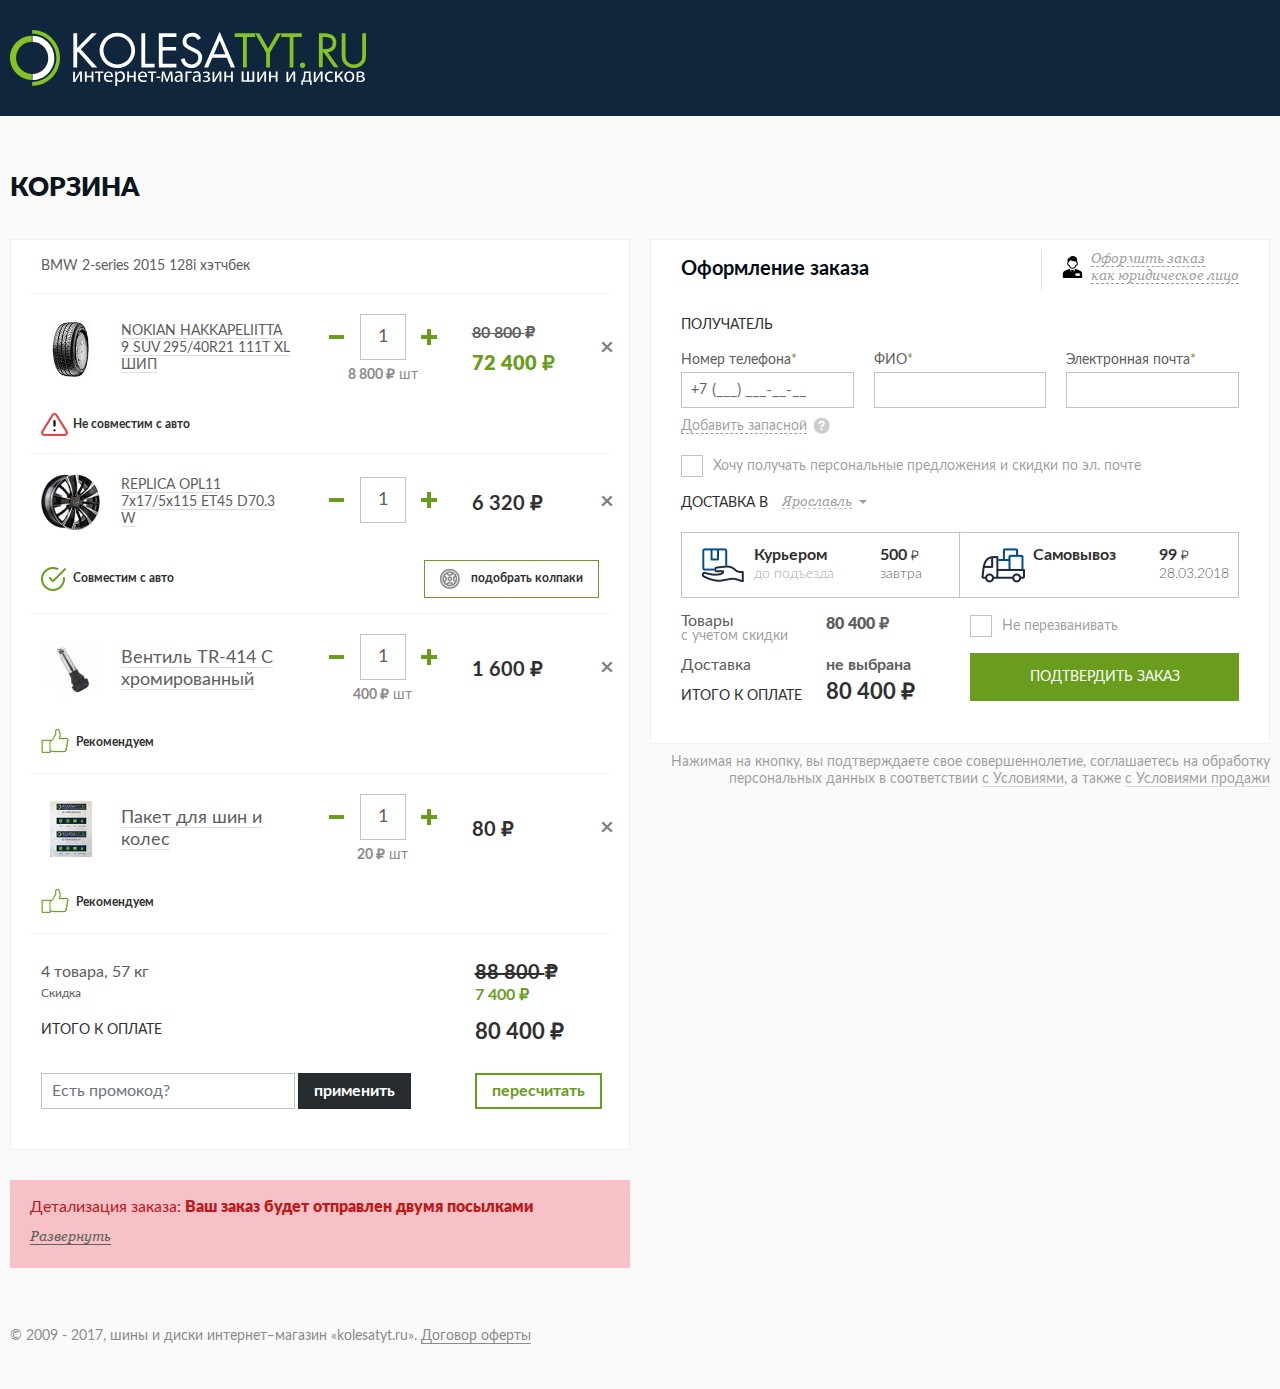
==== index.html @ 2a5646b6 "+" ====
<!DOCTYPE html>
<html>
<head lang="ru">
  <meta http-equiv="content-type" content="text/html; charset=UTF-8">
  <meta charset="utf-8">
  <meta http-equiv="X-UA-Compatible" content="IE=edge">
  <meta name="viewport" content="width=device-width, initial-scale=1, user-scalable=no" />
  <meta content='true' name='HandheldFriendly' />
  <meta content='width' name='MobileOptimized' />
  <meta content='yes' name='apple-mobile-web-app-capable' />
  <title>Kolesatyt</title>
  <link rel="stylesheet" href="f/css/bootstrap-select.css">
  <link rel="stylesheet" href="f/css/bootstrap.min.css">
  <link href="f/slick/slick.css" type="text/css" rel="stylesheet">
  <link rel="stylesheet" href="f/css/main.css">
  <script src="f/js/jquery-3.3.1.min.js"></script>
  <script src="f/js/bootstrap-select.min.js"></script>
  <script src="f/js/popper.min.js"></script>
  <script src="f/js/bootstrap.min.js"></script>
  <script src="f/js/bootstrap.bundle.min.js"></script>
  <script src="f/slick/slick.min.js"></script>
  <script src="f/js/jquery.maskedinput.min.js"></script>
  <script src="f/js/main.js"></script>
</head>
<body> 
  <div class="wrap">
    <header class="header">
      <div class="container">
        <div class="row justify-content-center justify-content-md-start header__main">
          <div class="col-auto align-self-center">
            <a href="/" class="header__logo"><img src="f/img/logo.svg" alt=""></a>
          </div>
        </div>
      </div>
    </header>
    <main role="main" class="content">
      <div class="container">
        <h1>КОРЗИНА</h1>
        <div class="cart">
          <div class="row">
            <div class="col-12 col-md-6">
              <div class="cart-goods">
                <div class="cart-goods__subtitle">BMW 2-series 2015 128i хэтчбек</div>
                <ul class="goods">
                  <li>
                    <div class="row align-items-center goods__main">
                      <div class="col-auto">
                        <div class="goods__img">
                          <img src="f/img/goods/1.jpg" alt="">
                        </div>
                      </div>
                      <div class="col-4">
                        <a href="#" class="goods__name">
                          <span>NOKIAN HAKKAPELIITTA 9 SUV 295/40R21 111T XL ШИП</span>
                        </a>
                      </div>
                      <div class="col-auto">
                        <div class="goods__quantity">
                          <div class="spinner">
                            <button type="button"><i class="minus"></i>
                            </button><input type="number" class="form-control" value="1"><button type="button"><i class="plus"></i></button>
                          </div>
                          <div class="goods__quantity-price"><b>8 800 <i class="rub">&#8381;</i></b> шт</div>
                        </div>
                      </div>
                      <div class="col-3">
                        <div class="goods__price">
                          <div class="goods__price-holder">
                            <s>80 800 <i class="rub">&#8381;</i></s>
                            <b class="text-success">72 400 <i class="rub">&#8381;</i></b>
                          </div>
                        </div>
                      </div>
                      <div class="col-auto">
                        <div class="goods__delete">
                          <button type="button" class="close" aria-label="Close">
                            <span aria-hidden="true">&times;</span>
                          </button>
                        </div>
                      </div>
                    </div>
                    <div class="row align-items-center">
                      <div class="col">
                        <div class="goods__add">
                          <span class="icon-warn mr-1"></span>Не совместим с авто
                        </div>
                      </div>
                    </div>
                  </li>
                  <li>
                    <div class="row align-items-center goods__main">
                      <div class="col-auto">
                        <div class="goods__img">
                          <img src="f/img/goods/2.png" alt="">
                        </div>
                      </div>
                      <div class="col-4">
                        <a href="#" class="goods__name">
                          <span>REPLICA OPL11 7x17/5x115 ET45 D70.3 W</span>
                        </a>
                      </div>
                      <div class="col-auto">
                        <div class="goods__quantity">
                          <div class="spinner">
                            <button type="button"><i class="minus"></i>
                            </button><input type="number" class="form-control" value="1"><button type="button"><i class="plus"></i></button>
                          </div>
                        </div>
                      </div>
                      <div class="col-3">
                        <div class="goods__price">
                          6 320 <i class="rub">&#8381;</i>
                        </div>
                      </div>
                      <div class="col-auto">
                        <div class="goods__delete">
                          <button type="button" class="close" aria-label="Close">
                            <span aria-hidden="true">&times;</span>
                          </button>
                        </div>
                      </div>
                    </div>
                    <div class="row align-items-center">
                      <div class="col">
                        <div class="goods__add">
                          <span class="icon-check mr-1"></span>
                          Совместим с авто
                        </div>
                      </div>
                      <div class="col-auto">
                        <a href="#" class="goods__caps btn btn-bordered btn-sm">
                          <span class="icon-caps mr-2"></span>
                          Подобрать колпаки
                        </a>
                      </div>
                    </div>
                  </li>
                  <li>
                    <div class="row align-items-center goods__main">
                      <div class="col-auto">
                        <div class="goods__img">
                          <img src="f/img/goods/3.png" alt="">
                        </div>
                      </div>
                      <div class="col-4">
                        <a href="#" class="goods__name goods__name_big">
                          <span>Вентиль TR-414 C хромированный </span>
                        </a>
                      </div>
                      <div class="col-auto">
                        <div class="goods__quantity">
                          <div class="spinner">
                            <button type="button"><i class="minus"></i>
                            </button><input type="number" class="form-control" value="1"><button type="button"><i class="plus"></i></button>
                          </div>
                          <div class="goods__quantity-price"><b>400 <i class="rub">&#8381;</i></b> шт</div>
                        </div>
                      </div>
                      <div class="col-3">
                        <div class="goods__price">
                          1 600 <i class="rub">&#8381;</i>
                        </div>
                      </div>
                      <div class="col-auto">
                        <div class="goods__delete">
                          <button type="button" class="close" aria-label="Close">
                            <span aria-hidden="true">&times;</span>
                          </button>
                        </div>
                      </div>
                    </div>
                    <div class="row align-items-center">
                      <div class="col">
                        <div class="goods__add">
                          <span class="icon-thumb-up mr-1"></span>
                          Рекомендуем
                        </div>
                      </div>
                    </div>
                  </li>
                  <li>
                    <div class="row align-items-center goods__main">
                      <div class="col-auto">
                        <div class="goods__img">
                          <img src="f/img/goods/4.png" alt="">
                        </div>
                      </div>
                      <div class="col-4">
                        <a href="#" class="goods__name goods__name_big">
                          <span>Пакет для шин и колес </span>
                        </a>
                      </div>
                      <div class="col-auto">
                        <div class="goods__quantity">
                          <div class="spinner">
                            <button type="button"><i class="minus"></i>
                            </button><input type="number" class="form-control" value="1"><button type="button"><i class="plus"></i></button>
                          </div>
                          <div class="goods__quantity-price"><b>20 <i class="rub">&#8381;</i></b> шт</div>
                        </div>
                      </div>
                      <div class="col-3">
                        <div class="goods__price">
                          80 <i class="rub">&#8381;</i>
                        </div>
                      </div>
                      <div class="col-auto">
                        <div class="goods__delete">
                          <button type="button" class="close" aria-label="Close">
                            <span aria-hidden="true">&times;</span>
                          </button>
                        </div>
                      </div>
                    </div>
                    <div class="row align-items-center">
                      <div class="col">
                        <div class="goods__add">
                          <span class="icon-thumb-up mr-1"></span>
                          Рекомендуем
                        </div>
                      </div>
                    </div>
                  </li>
                </ul>
                <div class="cart-total">
                  <div class="row">
                    <div class="col">
                      <div class="cart-total__goods">
                        <p>4 товара, 57 кг</p>
                        <span>Скидка</span>
                      </div>
                    </div>
                    <div class="col-3">
                      <div class="cart-total__goods-price">
                        <s>88 800 <i class="rub">&#8381;</i></s>
                        <span class="text-success">7 400 <i class="rub">&#8381;</i></span>
                      </div>
                    </div>
                  </div>
                  <div class="row align-items-center cart-total__main-holder">
                    <div class="col">
                      <div class="cart-total__main">
                        ИТОГО К ОПЛАТЕ
                      </div>
                    </div>
                    <div class="col-3">
                      <div class="cart-total__main-price">
                        80 400 <i class="rub">&#8381;</i>
                      </div>
                    </div>
                  </div>
                  <div class="row cart-total__promo">
                    <div class="col">
                      <div class="cart-total__promo-input">
                        <div class="row no-gutters">
                          <div class="col">
                            <input type="text" class="form-control" placeholder="Есть промокод?">
                          </div>
                          <div class="col-auto">
                            <a href="#" class="btn btn-sm btn-blue">применить</a>
                          </div>
                        </div>
                      </div>
                    </div>
                    <div class="col-3">
                      <a href="#" class="btn btn-bordered btn-sm cart-total__promo-submit">пересчитать</a>
                    </div>
                  </div>
                </div>
              </div>
              <div class="alert alert-danger">
                <div class="alert__title">
                  <p class="mb-2">
                    Детализация заказа:
                    <strong>Ваш заказ будет отправлен двумя посылками</strong>
                  </p>
                  <a href="#" class="collapsed font-georgia" data-toggle="collapse" data-target="#scroll-down1" aria-expanded="false" aria-controls="scroll-down1">
                    <em>Развернуть</em>
                    <em>Скрыть</em>
                  </a>
                </div>
                <div class="alert__content collapse" id="scroll-down1">
                  <ul class="cart-detail">
                    <li>
                      <div class="cart-detail__subtitle">Посылка 1:</div>
                      <div class="row">
                        <div class="col-6">
                          <div class="cart-detail__name cart-detail__name_main">NOKIAN HAKKAPELIITTA 9 SUV 295/40R21 111T XL ШИП</div>
                        </div>
                        <div class="col-2">
                          <div class="cart-detail__quantity">10 шт</div>
                        </div>
                        <div class="col-2">
                          <div class="cart-detail__price cart-detail__price_ex">80 800 <i class="rub">й</i></div>
                        </div>
                        <div class="col-2">
                          <div class="cart-detail__price cart-detail__price_promo">72 400 <i class="rub">й</i></div>
                        </div>
                      </div>
                      <div class="row">
                        <div class="col-6">
                          <div class="cart-detail__name">Вентиль TR-414C хромированный</div>
                        </div>
                        <div class="col-2">
                          <div class="cart-detail__quantity">4 шт</div>
                        </div>
                        <div class="col-2">
                          <div class="cart-detail__price">1 600 <i class="rub">й</i></div>
                        </div>
                      </div>
                      <div class="row">
                        <div class="col-6">
                          <div class="cart-detail__name">Пакет для шин и колес</div>
                        </div>
                        <div class="col-2">
                          <div class="cart-detail__price">4 шт</div>
                        </div>
                        <div class="col-2">
                          <div class="cart-detail__price">80 <i class="rub">й</i></div>
                        </div>
                      </div>
                      <div class="cart-detail__shiping">Доставка не выбрана</div>
                      <div class="cart-detail__total">Итогого сумма посылки: 74 080 <i class="rub">й</i></div>
                    </li>
                    <li>
                      <div class="cart-detail__subtitle">Посылка 2:</div>
                      <div class="row">
                        <div class="col-6">
                          <div class="cart-detail__name cart-detail__name_main">REPLICA OPL11 7x17/5x115 ET45 D70.3 W</div>
                        </div>
                        <div class="col-2">
                          <div class="cart-detail__price">1 шт</div>
                        </div>
                        <div class="col-2">
                          <div class="cart-detail__price">6 320 <i class="rub">й</i></div>
                        </div>
                      </div>
                      <div class="cart-detail__shiping">Доставка не выбрана</div>
                      <div class="cart-detail__total">Итогого сумма посылки: 6 320 <i class="rub">й</i></div>
                    </li>
                  </ul>
                </div>
              </div>
            </div>
            <div class="col-12 col-md-6">
              <div class="cart-ordering">
                <div class="row align-items-center cart-ordering__head">
                  <div class="col">
                    <div class="cart-ordering__title">Оформление заказа</div>
                  </div>
                  <div class="col-auto">
                    <div class="cart-ordering__legal">
                      <div class="row no-gutters align-items-center">
                        <div class="col-auto mr-2">
                          <span class="icon-legal"></span>
                        </div>
                        <div class="col">
                          <span class="font-georgia text-muted">Оформить заказ <br>как юридическое лицо</span>
                        </div>
                      </div>
                    </div>
                  </div>
                </div>
                <div class="cart-ordering-recipient">
                  <div class="cart-ordering__subtitle">ПОЛУЧАТЕЛЬ</div>
                  <div class="cart-ordering-recipient__inputs">
                    <div class="row">
                      <div class="col-4">
                        <div class="input-holder">
                          <label>Номер телефона<span>*</span></label>
                          <div class="phone"><input type="tel" required class="form-control" placeholder="(___) ___-__-__"></div>
                          <div class="invalid-feedback">Укажите номер телефона</div>
                        </div>
                      </div>
                      <div class="col-4">
                        <div class="input-holder <!--is-invalid-->">
                          <label>ФИО<span>*</span></label>
                          <input type="text" class="form-control">
                          <div class="invalid-feedback">Укажите имя получателя</div>
                        </div>
                      </div>
                      <div class="col-4">
                        <div class="input-holder">
                          <label>Электронная почта<span>*</span></label>
                          <input type="text" class="form-control">
                          <div class="invalid-feedback">Укажите электронную почту</div>
                        </div>
                      </div>
                    </div>
                  </div>
                  <script>
                    $('.phone input').mask('(999) 999-99-99');
                  </script>
                  <div class="cart-ordering-recipient__add-phone" data-toggle="tooltip" data-html="true" data-placement="bottom" title="<p>Важно указать запасной номер телефона.</p>Если курьер не дозвониться до вас, то заказ будет отменен.">
                    <span>Добавить запасной</span>
                    <span class="icon-question"></span>
                  </div>
                  <div class="cart-ordering-recipient__offers">
                    <div class="custom-checkbox">
                      <input type="checkbox" id="offers" class="custom-control-input">
                      <label for="offers" class="custom-control-label text-muted">Хочу получать персональные предложения и скидки по эл. почте</label>
                    </div>
                  </div>
                </div>
                <div class="cart-ordering-delivery">
                  <div class="cart-ordering-delivery__city">
                    <span class="cart-ordering__subtitle">ДОСТАВКА В</span>
                    <div class="city-picker picker">
                      <select class="selectpicker" title="Ярославль">
                        <option>Ярославль</option>
                        <option>Москва</option>
                        <option>Владимир</option>
                        <option>Тутаев</option>
                        <option>Санкт-Петербург</option>
                      </select>
                    </div>
                  </div>
                  <div class="delivery">
                    <div class="delivery__tabs <!--is-invalid-->">
                      <ul class="nav nav-tabs row no-gutters">
                        <li class="col-6">
                          <a data-toggle="tab" href="#panel1">
                            <div class="row no-gutters">
                              <div class="col-auto">
                                <div class="delivery__tabs-ico">
                                  <span class="icon-courier"></span>
                                </div>
                              </div>
                              <div class="col">
                                <div class="delivery__tabs-type">
                                  <b>Курьером</b>
                                  до подъезда
                                </div>
                              </div>
                              <div class="col-3">
                                <div class="delivery__tabs-price">
                                  <b>500 <i class="rub">й</i></b>
                                  завтра
                                </div>
                              </div>
                            </div>
                          </a>
                        </li>
                        <li class="col-6">
                          <a data-toggle="tab" href="#panel2">
                            <div class="row no-gutters">
                              <div class="col-auto">
                                <div class="delivery__tabs-ico">
                                  <span class="icon-car"></span>
                                </div>
                              </div>
                              <div class="col">
                                <div class="delivery__tabs-type">
                                  <b>Самовывоз</b>
                                </div>
                              </div>
                              <div class="col-3">
                                <div class="delivery__tabs-price">
                                  <b>99 <i class="rub">й</i></b>
                                  28.03.2018
                                </div>
                              </div>
                            </div>
                          </a>
                        </li>
                      </ul>
                      <div class="invalid-feedback">Выберите способ доставки</div>
                    </div>
                    <div class="delivery__content tab-content">
                      <div id="panel1" class="tab-pane fade">
                        <div class="delivery-courier">
                          <div class="row">
                            <div class="col-4">
                              <div class="input-holder">
                                <label>Улица</label>
                                <input type="text" class="form-control">
                                <div class="invalid-feedback"></div>
                              </div>
                            </div>
                            <div class="col-2">
                              <div class="input-holder">
                                <label>№ дома</label>
                                <input type="text" class="form-control">
                                <div class="invalid-feedback"></div>
                              </div>
                            </div>
                            <div class="col-2">
                              <div class="input-holder">
                                <label>Стр.</label>
                                <input type="text" class="form-control">
                                <div class="invalid-feedback"></div>
                              </div>
                            </div>
                            <div class="col-2">
                              <div class="input-holder">
                                <label>Подъезд</label>
                                <input type="text" class="form-control">
                                <div class="invalid-feedback"></div>
                              </div>
                            </div>
                            <div class="col-2">
                              <div class="input-holder">
                                <label>Индекс</label>
                                <input type="text" class="form-control">
                                <div class="invalid-feedback"></div>
                              </div>
                            </div>
                          </div>
                        </div>
                      </div>
                      <div id="panel2" class="tab-pane fade">
                        <div class="delivery-pickup">
                          <div class="delivery-pickup__address mb-2">
                            <div class="font-weight-light mb-1">Забрать заказ в KOLESATYT по адресу:</div>
                            Ярославская обл., г. Ярославль, ул. Базовая, д. 3
                          </div>
                          <div class="delivery-pickup__schedule mb-3">
                            <div class="font-weight-light">Часы работы:</div>
                            <div class="row">
                              <div class="col-2 font-weight-light">
                                Пн-Пт:
                              </div>
                              <div class="col">
                                c 09.30 до 18.00
                              </div>
                            </div>
                            <div class="row">
                              <div class="col-2 font-weight-light">
                                Сб:
                              </div>
                              <div class="col">
                                c 09.00 до 11.00
                              </div>
                            </div>
                            <div class="row">
                              <div class="col-2 font-weight-light">
                                Вс:
                              </div>
                              <div class="col">
                                выходной
                              </div>
                            </div>
                          </div>
                          <div class="row">
                            <div class="col-6">
                              <a href="#" class="btn btn-block btn-bordered">Карта точек самовывоза</a>
                            </div>
                          </div>
                        </div>
                      </div>
                    </div>
                  </div>
                  <div class="cart-ordering-total">
                    <div class="row">
                      <div class="col-6">
                        <div class="row cart-ordering-total__goods">
                          <div class="col-6">
                            <div class="cart-ordering-total__goods-text">
                              Товары
                              <span class="text-muted">с учетом скидки</span>
                            </div>
                          </div>
                          <div class="col-6">
                            <b class="cart-ordering-total__goods-price">
                              <b>80 400 <i class="rub">&#8381;</i></b>
                            </b>
                          </div>
                        </div>
                      </div>
                      <div class="col-6">
                        <div class="custom-checkbox">
                          <input type="checkbox" id="no-call" class="custom-control-input">
                          <label for="no-call" class="custom-control-label text-muted">Не перезванивать</label>
                        </div>
                      </div>
                    </div>
                    <div class="row">
                      <div class="col-6">
                        <div class="row">
                          <div class="col-6">
                            Доставка
                          </div>
                          <div class="col-6">
                            <b>не выбрана</b>
                          </div>
                          <div class="col-6 mt-auto">
                            <div class="cart-ordering-total__payment">
                              ИТОГО К ОПЛАТЕ
                            </div>
                          </div>
                          <div class="col-6 mt-auto">
                            <div class="cart-ordering-total__price">
                              <b>80 400 <i class="rub">&#8381;</i></b>
                            </div>
                          </div>
                        </div>
                      </div>
                      <div class="col-6 cart-ordering-total__submit">
                        <button type="button" class="btn btn-success btn-lg btn-block">ПОДТВЕРДИТЬ ЗАКАЗ</button>
                      </div>
                    </div>
                  </div>
                </div>
              </div>
              <div class="cart__conditions text-muted">
                Нажимая на кнопку, вы подтверждаете свое совершеннолетие, соглашаетесь на обработку персональных данных в соответствии <a href="#" class="text-muted">с Условиями</a>, а также <a href="#" class="text-muted">с Условиями продажи</a>
              </div>

            </div>
          </div>
        </div>
      </div>
    </main>
    <footer class="footer">
      <div class="container">
        © 2009 - 2017, шины и диски интернет‒магазин «kolesatyt.ru». <a href="#">Договор оферты</a>
      </div>
    </footer>
  </div>
</body>
</html>
---- f/css/main.css ----
@charset "UTF-8";
[class^='icon-'], [class*=' icon-'] {
  display: inline-block;
  width: 14px;
  height: 14px;
  line-height: 14px;
  vertical-align: middle;
  background: url("../../f/img/sprite.png") -9999px -9999px no-repeat; }

@media (min--moz-device-pixel-ratio: 1.5), (-webkit-min-device-pixel-ratio: 1.5), (min-device-pixel-ratio: 1.5), (min-resolution: 1.5dppx) {
  [class^='icon-'], [class*=' icon-'] {
    background-image: url("../../f/img/sprite@2x.png");
    background-size: 500px 200px; } }

.icon-warn {
  width: 28px;
  height: 23px;
  background-position: 0 0; }

.icon-caps {
  width: 20px;
  height: 20px;
  background-position: -112px 0; }

a:hover .icon-caps {
  background-position: -136px 0; }

.icon-check {
  width: 25px;
  height: 24px;
  background-position: -29px 0; }

.icon-thumb-up {
  width: 28px;
  height: 24px;
  background-position: -57px 0;
  margin-top: -4px; }

.icon-legal {
  width: 21px;
  height: 22px;
  background-position: -88px 0; }

.icon-question {
  width: 16px;
  height: 16px;
  background-position: -160px 0; }

.icon-courier {
  width: 42px;
  height: 34px;
  background-position: 0 -27px; }

.icon-car {
  width: 44px;
  height: 35px;
  background-position: -45px -27px; }

@font-face {
  font-family: 'Rub';
  src: url("../../f/fonts/RUBSN.otf") format("opentype");
  font-weight: normal;
  font-style: normal; }

@font-face {
  font-family: 'Lato';
  src: url("../../f/fonts/Lato-Regular.eot");
  src: local("../../f/fonts/Lato Regular"), local("Lato-Regular"), url("../../f/fonts/Lato-Regular.eot?#iefix") format("embedded-opentype"), url("../../f/fonts/Lato-Regular.woff") format("woff"), url("../../f/fonts/Lato-Regular.ttf") format("truetype");
  font-weight: normal;
  font-style: normal; }

@font-face {
  font-family: 'Lato';
  src: url("../../f/fonts/Lato-Black.eot");
  src: local("../../f/fonts/Lato Black"), local("Lato-Black"), url("../../f/fonts/Lato-Black.eot?#iefix") format("embedded-opentype"), url("../../f/fonts/Lato-Black.woff") format("woff"), url("../../f/fonts/Lato-Black.ttf") format("truetype");
  font-weight: 900;
  font-style: normal; }

@font-face {
  font-family: 'Lato';
  src: url("../../f/fonts/Lato-Light.eot");
  src: local("../../f/fonts/Lato Light"), local("Lato-Light"), url("../../f/fonts/Lato-Light.eot?#iefix") format("embedded-opentype"), url("../../f/fonts/Lato-Light.woff") format("woff"), url("../../f/fonts/Lato-Light.ttf") format("truetype");
  font-weight: 300;
  font-style: normal; }

@font-face {
  font-family: 'Lato';
  src: url("../../f/fonts/Lato-Bold.eot");
  src: local("../../f/fonts/Lato Bold"), local("Lato-Bold"), url("../../f/fonts/Lato-Bold.eot?#iefix") format("embedded-opentype"), url("../../f/fonts/Lato-Bold.woff") format("woff"), url("../../f/fonts/Lato-Bold.ttf") format("truetype");
  font-weight: bold;
  font-style: normal; }

@font-face {
  font-family: 'Georgia';
  src: url("../../f/fonts/Georgia-Italic.eot");
  src: local("../../f/fonts/Georgia Italic"), local("Georgia-Italic"), url("../../f/fonts/Georgia-Italic.eot?#iefix") format("embedded-opentype"), url("../../f/fonts/Georgia-Italic.woff") format("woff"), url("../../f/fonts/Georgia-Italic.ttf") format("truetype");
  font-weight: normal;
  font-style: italic; }

html {
  font-family: sans-serif;
  -webkit-text-size-adjust: 100%;
  -ms-text-size-adjust: 100%;
  min-height: 100%;
  position: relative; }

body {
  margin: 0;
  background: #fafafa;
  font: 16px/25px 'Lato', sans-serif;
  color: #606060;
  font-weight: 400; }

body,
html {
  padding: 0;
  height: 100%; }

a {
  color: #6A9C1D;
  -webkit-transition: all .3s ease;
  transition: all .3s ease; }
  a:hover {
    text-decoration: none; }
  a:focus {
    outline: none; }

h1 {
  margin-bottom: 18px;
  font-size: 26px;
  font-weight: 900;
  line-height: 25px;
  color: #0C141C;
  text-transform: uppercase; }
  @media (min-width: 768px) {
    h1 {
      margin-bottom: 38px; } }

h2 {
  font-size: 25px;
  font-weight: bold;
  margin-bottom: 25px; }
  h2 a {
    display: inline-block;
    vertical-align: baseline;
    border-bottom: 1px dotted;
    line-height: 26px; }

h3 {
  font-size: 20px;
  line-height: 25px; }

h4 {
  font-size: 16px;
  line-height: 25px; }

input::-webkit-outer-spin-button,
input::-webkit-inner-spin-button {
  -webkit-appearance: none; }

input[type='number'] {
  -moz-appearance: textfield; }

label {
  font-size: 14px;
  line-height: 13px;
  margin-bottom: 3px; }
  label span {
    color: #6A9C1D; }

.rub {
  font-style: normal;
  font-family: 'Rub', sans-serif; }

.text-success {
  color: #6A9C1D !important; }

.font-georgia {
  font-family: Georgia, sans-serif; }

.btn {
  display: inline-block;
  text-align: center;
  white-space: nowrap;
  vertical-align: middle;
  -webkit-user-select: none;
  -moz-user-select: none;
  -ms-user-select: none;
  user-select: none;
  border: 1px solid transparent;
  border-radius: 0;
  background: #6A9C1D;
  font-weight: bold;
  color: #fff;
  line-height: 1;
  padding: 10px 20px;
  -webkit-transition: color 0.15s ease-in-out, background-color 0.15s ease-in-out;
  transition: color 0.15s ease-in-out, background-color 0.15s ease-in-out; }
  .btn:hover {
    color: #fff; }
  .btn:focus, .btn:active {
    box-shadow: none !important; }
  .btn-lg {
    padding: 16px 25px;
    font-weight: normal;
    font-size: 14px; }
  .btn-sm {
    padding: 9px 15px;
    text-transform: lowercase;
    font-size: 16px;
    line-height: 16px; }
  .btn-blue {
    background: #262b2f; }
  .btn-white {
    background: #fff;
    color: #6A9C1D; }
    .btn-white:hover {
      color: #fff; }
  .btn-bordered {
    background: none;
    border: 1px solid #6A9C1D;
    color: #6A9C1D; }
    .btn-bordered:hover {
      background: #6A9C1D;
      color: #fff; }
  .btn-sm.btn-bordered {
    padding: 8px 15px; }

input[type='text'].form-control,
input[type='number'].form-control,
input[type='tel'].form-control {
  width: 100%;
  height: 36px;
  line-height: 34px;
  border: 1px solid #c2c2c2;
  padding: 0 10px;
  margin-bottom: 10px;
  border-radius: 0; }
  input[type='text'].form-control:focus,
  input[type='number'].form-control:focus,
  input[type='tel'].form-control:focus {
    outline: 1px solid #6A9C1D;
    box-shadow: none; }

.input-holder {
  margin-bottom: 10px; }
  .input-holder .form-control {
    margin-bottom: 0; }

.is-invalid .form-control {
  border-color: #ed4c4c; }

.is-invalid .invalid-feedback {
  display: block; }

.invalid-feedback {
  font-size: 14px;
  line-height: 13px;
  color: #ed4c4c;
  padding: 3px 0; }

::-webkit-input-placeholder {
  color: #000;
  opacity: .5; }

:-ms-input-placeholder {
  color: #000;
  opacity: .5; }

::placeholder {
  color: #000;
  opacity: .5; }

button {
  cursor: pointer; }

.minus {
  width: 15px;
  height: 4px;
  background: #6A9C1D;
  display: inline-block;
  vertical-align: middle; }

.plus {
  width: 16px;
  height: 16px;
  display: inline-block;
  vertical-align: middle;
  position: relative;
  text-align: center; }
  .plus:before, .plus:after {
    content: '';
    position: absolute;
    width: 4px;
    height: 16px;
    left: 0;
    top: 0;
    background: #6A9C1D; }
  .plus:after {
    width: 16px;
    height: 4px;
    bottom: 0;
    margin: auto 0; }
  .plus:before {
    right: 0;
    margin: 0 auto; }

.marked-list {
  list-style: none;
  padding-left: 0; }
  .marked-list li {
    position: relative;
    padding-left: 35px;
    margin-bottom: 15px; }
    .marked-list li:before {
      content: '';
      position: absolute;
      left: 0;
      top: 4px;
      width: 20px;
      height: 20px;
      background: url(../../f/img/sprite.png) no-repeat;
      background-position: -45px -69px; }

.num-list {
  counter-reset: li;
  padding: 0;
  list-style: none; }

.num-list li {
  position: relative;
  padding-left: 35px;
  margin-bottom: 15px; }

.num-list li:before {
  content: counter(li) ".";
  counter-increment: li;
  font-weight: bold;
  color: #6A9C1D;
  position: absolute;
  left: 0; }

table.table {
  border: 1px solid #060606;
  table-layout: fixed;
  width: 100%;
  margin-bottom: 30px; }
  @media (max-width: 576px) {
    table.table tr:last-of-type td:last-of-type {
      border: none; } }
  table.table th {
    background: #060606;
    opacity: .55;
    padding: 10px 0; }
    table.table th:first-of-type {
      padding-left: 20px; }
    @media (max-width: 576px) {
      table.table th {
        position: absolute;
        top: -9999px;
        left: -9999px; } }
  table.table tr {
    border-bottom: 1px solid #060606; }
    table.table tr:last-of-type {
      border: none; }
    @media (max-width: 576px) {
      table.table tr {
        display: block; }
        table.table tr:first-of-type {
          display: none; } }
  table.table td {
    padding: 10px 0; }
    table.table td:first-of-type {
      padding-left: 20px; }
    table.table td:last-of-type {
      padding-right: 20px; }
    @media (max-width: 576px) {
      table.table td {
        display: block;
        padding: 0 20px 5px;
        border: none;
        position: relative;
        text-align: left; }
        table.table td:before {
          content: attr(data-label);
          display: inline-block;
          padding: 10px 20px;
          margin: 0 -20px;
          width: calc(100% + 40px);
          white-space: nowrap;
          font-weight: bold;
          background: #060606;
          opacity: .55; } }

.nav-tabs {
  list-style: none;
  padding-left: 0;
  margin-bottom: 0;
  border-bottom: none; }
  .nav-tabs li a {
    display: block;
    text-decoration: none; }

.tab-pane {
  padding: 15px 0; }

.tab-content > .tab-pane {
  display: none; }

.tab-content > .active {
  display: block; }

.fade {
  opacity: 0;
  -webkit-transition: opacity 0.15s linear;
  transition: opacity 0.15s linear; }

.fade.show {
  opacity: 1; }

.breadcrumbs {
  list-style: none;
  padding-left: 0;
  margin-left: -6px;
  margin-bottom: 10px; }
  .breadcrumbs li {
    display: inline-block;
    vertical-align: top;
    margin-left: 6px;
    position: relative;
    line-height: 15px; }
    .breadcrumbs li:after {
      content: '•';
      display: inline-block;
      vertical-align: top;
      margin-left: 2px;
      margin-top: 1px; }
    .breadcrumbs li:last-of-type:after {
      display: none; }
    .breadcrumbs li a {
      font-size: 12px; }

.text-muted {
  color: rgba(96, 96, 96, 0.6) !important; }

.radio input[type=radio],
.custom-checkbox .custom-control-input[type=checkbox] {
  display: none; }

.radio label,
.custom-checkbox .custom-control-label {
  position: relative;
  padding-left: 32px;
  cursor: pointer;
  padding-top: 5px;
  font-size: 14px;
  line-height: 13px;
  margin-bottom: 15px; }

.radio .custom-control-label:before,
.custom-checkbox .custom-control-label:before {
  content: '';
  display: block;
  width: 22px;
  height: 22px;
  border: 1px solid #c2c2c2;
  background: #fff;
  position: absolute;
  border-radius: 0;
  left: 0;
  top: 0; }

.radio .custom-control-input:checked + .custom-control-label:after {
  content: '';
  display: block;
  position: absolute;
  left: 7px;
  top: 3px;
  width: 8px;
  height: 12px;
  border-left: 3px solid #303030;
  border-top: 3px solid #303030;
  -webkit-transform: scaleX(1) rotate(-135deg);
          transform: scaleX(1) rotate(-135deg); }

.custom-checkbox .custom-control-input:checked + .custom-control-label:before {
  background: #fff; }

.custom-checkbox .custom-control-input:checked + .custom-control-label:after {
  content: '';
  display: block;
  position: absolute;
  left: 7px;
  top: 3px;
  width: 8px;
  height: 12px;
  border-left: 3px solid #303030;
  border-top: 3px solid #303030;
  background-image: none;
  -webkit-transform: scaleX(1) rotate(-135deg);
          transform: scaleX(1) rotate(-135deg); }

.picker {
  display: inline-block;
  vertical-align: middle;
  position: relative; }
  .picker .selectpicker {
    display: none !important; }
  .picker .bootstrap-select {
    width: 100% !important; }
  .picker .dropdown-toggle {
    font-size: 12px;
    box-shadow: none;
    cursor: pointer;
    line-height: 30px;
    background: none;
    width: auto;
    background: #fff;
    font-weight: normal;
    text-transform: none;
    padding: 0 20px 0 0;
    border: 1px solid #060606; }
    .picker .dropdown-toggle:after {
      display: none; }
    .picker .dropdown-toggle span {
      line-height: 30px; }
    .picker .dropdown-toggle .filter-option {
      overflow: visible !important; }
    .picker .dropdown-toggle:focus {
      outline: none !important; }
  .picker .dropdown-menu {
    position: absolute;
    top: 100%;
    z-index: 1000;
    display: none;
    min-width: 150px !important;
    margin: -1px 0 0;
    text-align: left;
    list-style: none;
    overflow: visible !important;
    padding: 0; }
    .picker .dropdown-menu.inner {
      border: 1px solid #060606;
      margin-top: 7px !important;
      background: #fff;
      padding: 10px 20px 5px 20px !important;
      box-shadow: 0 10px 30px rgba(0, 0, 0, 0.1) !important; }
    .picker .dropdown-menu li {
      display: block !important;
      margin: 0 0 10px 0;
      line-height: 18px; }
      .picker .dropdown-menu li a {
        font-size: 14px;
        color: #000; }
        .picker .dropdown-menu li a:hover {
          color: #0043da; }
        .picker .dropdown-menu li a:focus {
          outline: none; }
    .picker .dropdown-menu.show {
      display: block; }
  .picker .dropdown-toggle .bs-caret {
    position: absolute;
    width: 0;
    margin-left: 3px;
    margin-top: 13px;
    height: 0;
    border: 4px solid transparent;
    border-top: 4px solid rgba(96, 96, 96, 0.6); }

.show > .dropdown-menu {
  display: block; }

.city-picker {
  padding-top: 4px; }
  .city-picker .bootstrap-select {
    width: auto !important; }
  .city-picker .dropdown-toggle {
    border: none !important;
    color: rgba(96, 96, 96, 0.6) !important;
    line-height: 10px !important;
    background: none;
    font: 14px 'Georgia', sans-serif; }
    .city-picker .dropdown-toggle span {
      line-height: 14px;
      border-bottom: 1px dashed rgba(96, 96, 96, 0.4) !important; }
    .city-picker .dropdown-toggle .filter-option {
      overflow: hidden !important; }
  .city-picker .dropdown-toggle .bs-caret {
    margin-left: 7px;
    margin-top: 6px;
    border-bottom: none !important; }
  .city-picker .dropdown-menu {
    left: 0 !important;
    border: none; }
    .city-picker .dropdown-menu.inner {
      margin-top: 7px !important;
      padding: 15px 20px 5px 20px !important; }

.pseudo {
  border-bottom: 1px dotted; }

.container {
  min-width: 1280px; }

.wrap {
  min-width: 320px;
  margin: 0 auto;
  display: -webkit-box;
  display: -ms-flexbox;
  display: flex;
  -webkit-box-orient: vertical;
  -webkit-box-direction: normal;
      -ms-flex-direction: column;
          flex-direction: column;
  height: 100%; }

.content {
  -webkit-box-flex: 1;
      -ms-flex: 1 0 auto;
          flex: 1 0 auto; }

.popups {
  position: absolute;
  left: -9999px;
  top: -9999px; }

.phone {
  position: relative;
  font-size: 14px; }
  .phone .form-control {
    padding-left: 30px !important; }
  .phone:before {
    content: '+7';
    position: absolute;
    left: 10px;
    top: 6px;
    display: block; }

.fancybox-skin {
  padding: 0 !important;
  color: #000;
  background: #060606; }

.fancybox-close {
  border-radius: 0;
  width: 30px;
  height: 30px;
  right: 0;
  top: 0;
  background: #060606;
  border: 1px solid #eee; }
  .fancybox-close:before, .fancybox-close:after {
    height: 12px;
    background: #6A9C1D; }
  .fancybox-close:hover {
    background: #6A9C1D;
    border-color: #6A9C1D; }

textarea.form-control {
  height: auto;
  resize: none; }

.fancybox-inner {
  overflow: hidden !important; }

.collapse {
  display: none; }

.collapse.show {
  display: block; }

tr.collapse.show {
  display: table-row; }

tbody.collapse.show {
  display: table-row-group; }

.collapsing {
  position: relative;
  height: 0;
  overflow: hidden;
  -webkit-transition: height 0.35s ease;
  transition: height 0.35s ease; }

.section {
  padding: 55px 0; }
  .section_unbot {
    padding-bottom: 0; }

.header {
  background: #0F263D;
  margin-bottom: 17px; }
  @media (min-width: 768px) {
    .header {
      margin-bottom: 60px; } }
  .header__main {
    height: 98px; }
    @media (min-width: 768px) {
      .header__main {
        height: 116px; } }
  .header__logo {
    display: inline-block;
    vertical-align: top;
    width: 254px; }
    @media (min-width: 768px) {
      .header__logo {
        width: 356px; } }
    .header__logo img {
      width: 100%; }

.spinner {
  width: 138px;
  position: relative;
  margin-bottom: 5px;
  text-align: center;
  white-space: nowrap;
  z-index: 1; }
  .spinner .form-control {
    width: 46px !important;
    height: 46px !important;
    text-align: center;
    background: transparent;
    font-size: 18px;
    line-height: 44px;
    color: #606060;
    margin-bottom: 0 !important;
    border: 1px solid #606060;
    display: inline-block;
    vertical-align: top; }
  .spinner button {
    height: 46px;
    width: 46px;
    display: inline-block;
    vertical-align: top;
    background: none;
    position: relative;
    border: none; }
    .spinner button:first-of-type {
      left: 0; }
    .spinner button:last-of-type {
      right: 0; }
    .spinner button:focus {
      outline: none; }
    .spinner button i {
      position: absolute;
      top: 0;
      right: 0;
      left: 0;
      bottom: 0;
      margin: auto; }

.slick-list {
  height: 100%; }

.slick-track {
  height: 100%;
  display: -webkit-box;
  display: -ms-flexbox;
  display: flex; }

.tooltip {
  padding-top: 14px; }
  .tooltip-inner {
    background: #fff;
    box-shadow: 0 5px 20px rgba(0, 0, 0, 0.1);
    padding: 13px 15px;
    border: 1px solid #e7e7e7;
    z-index: 9999;
    border-radius: 0;
    color: #606060;
    text-align: left;
    font-size: 12px;
    line-height: 14px;
    width: 260px; }
    .tooltip-inner p {
      margin-bottom: 10px; }
  .tooltip .arrow {
    position: absolute;
    top: 0;
    width: 100%;
    left: 0;
    height: 15px;
    overflow: hidden; }
    .tooltip .arrow:before, .tooltip .arrow:after {
      position: absolute;
      content: '';
      bottom: 100%;
      display: block;
      width: 0;
      height: 0;
      left: 0;
      right: 0;
      margin: 0 auto -16px;
      border: 27px solid transparent;
      border-bottom: 12px solid #e7e7e7; }
    .tooltip .arrow:after {
      margin-bottom: -17px;
      border-bottom: 12px solid #fff; }

.cart-goods {
  border: 1px solid rgba(231, 231, 231, 0.6);
  padding: 20px 20px 30px;
  background: #fff;
  margin-bottom: 30px; }
  .cart-goods__subtitle {
    font-size: 14px;
    line-height: 13px;
    padding: 0 10px 20px;
    border-bottom: 1px solid rgba(231, 231, 231, 0.6); }

.cart-ordering {
  background: #fff;
  border: 1px solid rgba(231, 231, 231, 0.6);
  padding: 10px 30px 40px;
  margin-bottom: 10px; }
  .cart-ordering__head {
    margin-bottom: 30px; }
  .cart-ordering__title {
    font-weight: bold;
    font-size: 20px;
    line-height: 19px;
    color: #020c16; }
  .cart-ordering__legal {
    display: inline-block;
    vertical-align: top;
    font-size: 14px;
    line-height: 16px;
    font-style: italic;
    padding-left: 20px;
    padding-bottom: 5px;
    border-left: 1px solid rgba(96, 96, 96, 0.2); }
    .cart-ordering__legal span {
      border-bottom: 1px dashed;
      cursor: pointer; }
      .cart-ordering__legal span.icon-legal {
        border-bottom: none; }
  .cart-ordering__subtitle {
    font-size: 14px;
    line-height: 13px;
    color: #303030;
    margin-bottom: 15px; }
  .cart-ordering-recipient__inputs {
    margin-bottom: -5px; }
  .cart-ordering-recipient__add-phone {
    display: inline-block;
    vertical-align: middle;
    cursor: pointer;
    margin-bottom: 15px; }
    .cart-ordering-recipient__add-phone span {
      font-size: 14px;
      line-height: 13px;
      color: rgba(96, 96, 96, 0.6);
      border-bottom: 1px dashed;
      margin-right: 3px; }
    .cart-ordering-recipient__add-phone .icon-question {
      border-bottom: none; }
  .cart-ordering-delivery__city {
    margin-bottom: 15px; }
  .cart-ordering-delivery .cart-ordering__subtitle {
    margin-right: 10px; }
  .cart-ordering-total .row {
    height: 100%; }
  .cart-ordering-total__goods {
    line-height: 17px;
    margin-bottom: 10px; }
    .cart-ordering-total__goods span {
      font-size: 14px;
      line-height: 13px;
      display: block; }
  .cart-ordering-total__payment {
    color: #303030;
    font-size: 14px;
    line-height: 13px;
    text-transform: uppercase; }
  .cart-ordering-total__price {
    font-size: 22px;
    line-height: 21px;
    color: #303030; }

.cart-total {
  padding: 10px 10px 0; }
  .cart-total__goods p {
    margin-bottom: 5px;
    font-size: 16px;
    height: 15px; }
  .cart-total__goods span {
    font-size: 12px;
    line-height: 12px; }
  .cart-total__goods-price {
    margin-bottom: 10px;
    font-weight: bold; }
    .cart-total__goods-price s {
      margin-bottom: 0;
      font-size: 20px;
      line-height: 19px;
      color: #303030;
      display: block; }
    .cart-total__goods-price span {
      font-size: 16px;
      line-height: 15px; }
  .cart-total__main {
    font-size: 14px;
    line-height: 13px;
    text-transform: uppercase;
    color: #303030; }
    .cart-total__main-holder {
      margin-bottom: 30px; }
    .cart-total__main-price {
      color: #303030;
      font-size: 22px;
      line-height: 21px;
      font-weight: bold; }
  .cart-total__promo-input {
    width: 100%;
    max-width: 370px; }
    .cart-total__promo-input .form-control {
      line-height: 34px;
      height: 34px;
      padding-left: 15px;
      border-color: #C2C2C2;
      margin-bottom: 0; }
    .cart-total__promo-input a {
      margin-left: 3px; }
      .cart-total__promo-input a:hover {
        background: #6A9C1D; }
  .cart-total__promo-submit {
    border-width: 2px;
    padding: 7px 15px; }

.cart__conditions {
  text-align: right;
  font-size: 14px;
  line-height: 17px; }
  .cart__conditions a {
    border-bottom: 1px solid rgba(96, 96, 96, 0.2); }

.goods {
  list-style: none;
  padding-left: 0; }
  .goods li {
    padding: 20px 10px 15px;
    border-bottom: 1px solid rgba(231, 231, 231, 0.6); }
  .goods__main {
    margin-bottom: 30px;
    -ms-flex-wrap: nowrap;
        flex-wrap: nowrap; }
  .goods__img {
    height: 56px;
    width: 60px;
    text-align: center; }
    .goods__img img {
      max-height: 100%; }
  .goods__name {
    font-size: 14px;
    line-height: 17px;
    display: inline-block;
    vertical-align: top;
    color: #606060; }
    .goods__name_big {
      font-size: 18px;
      line-height: 22px; }
    .goods__name:hover {
      color: #606060; }
    .goods__name span {
      border-bottom: 1px solid rgba(96, 96, 96, 0.2); }
  .goods__quantity {
    text-align: center; }
    .goods__quantity-price {
      color: #8B8B8B;
      font-size: 14px;
      line-height: 15px; }
  .goods__price {
    font-size: 20px;
    line-height: 19px;
    color: #303030;
    font-weight: bold;
    text-align: left; }
    .goods__price i {
      font-weight: 600; }
    .goods__price s {
      margin-bottom: 10px;
      font-size: 16px;
      line-height: 15px;
      display: block;
      color: #606060; }
  .goods__delete {
    cursor: pointer;
    z-index: 8040;
    width: 18px;
    height: 18px;
    display: inline-block;
    vertical-align: top;
    position: relative;
    margin-left: -20px; }
  .goods__add {
    font-size: 12px;
    line-height: 14px;
    font-weight: bold;
    color: #303030;
    display: inline-block;
    vertical-align: top; }
  .goods__caps {
    color: #303030;
    font-size: 12px;
    line-height: 14px; }

.alert {
  padding: 0;
  border-radius: 0;
  border: none;
  color: #606060; }
  .alert__title {
    padding: 15px 20px;
    color: #bd1a1a; }
    .alert__title strong {
      font-weight: 900; }
    .alert__title a {
      color: #606060;
      font-size: 14px;
      line-height: 16px; }
      .alert__title a em {
        border-bottom: 1px solid;
        display: none;
        vertical-align: top; }
        .alert__title a em:last-of-type {
          display: inline-block; }
      .alert__title a.collapsed em {
        display: inline-block; }
        .alert__title a.collapsed em:last-of-type {
          display: none; }
  .alert-danger .alert__title {
    background: #f7c1c8; }
  .alert__content {
    padding: 15px 20px 5px;
    background: #fff; }

.cart-detail {
  list-style: none;
  padding-left: 0;
  margin-bottom: -15px; }
  .cart-detail li {
    padding-bottom: 15px;
    margin-bottom: 15px;
    border-bottom: 1px solid rgba(0, 0, 0, 0.1); }
    .cart-detail li:last-of-type {
      border-bottom: none; }
  .cart-detail__subtitle {
    font-weight: bold;
    color: #000;
    margin-bottom: 5px; }
  .cart-detail__name {
    font-size: 14px;
    line-height: 17px;
    font-weight: 300;
    margin-bottom: 3px; }
    .cart-detail__name_main {
      text-transform: uppercase; }
  .cart-detail__quantity {
    font-size: 14px;
    line-height: 17px;
    font-weight: 300; }
  .cart-detail__price {
    font-size: 14px;
    line-height: 12px;
    font-weight: 300; }
    .cart-detail__price_ex {
      color: #8b8b8b;
      text-decoration: line-through; }
    .cart-detail__price_promo {
      color: #6A9C1D; }
    .cart-detail__price i {
      font-weight: 300; }
  .cart-detail__shiping {
    padding-top: 10px;
    display: inline-block;
    vertical-align: top;
    border-bottom: 1px dashed;
    font-weight: 300;
    font-size: 14px;
    line-height: 14px;
    cursor: pointer; }
  .cart-detail__total {
    font-weight: 300;
    font-size: 14px;
    line-height: 14px; }

.delivery {
  margin-bottom: 15px; }
  .delivery__tabs ul li a {
    border: 1px solid #c2c2c2;
    padding: 15px 20px;
    height: 66px;
    -webkit-transition: background-color .3s ease, border-color .3s ease;
    transition: background-color .3s ease, border-color .3s ease; }
    .delivery__tabs ul li a.active.show {
      border: 2px solid #6A9C1D;
      background: #f5fce9;
      padding: 14px 19px; }
  .delivery__tabs ul li:last-of-type a {
    border-left-color: transparent; }
  .delivery__tabs.is-invalid ul li a {
    border-color: #ed4c4c; }
  .delivery__tabs-ico {
    width: 52px; }
  .delivery__tabs-type, .delivery__tabs-price {
    font-size: 14px;
    line-height: 13px;
    font-weight: 300; }
    .delivery__tabs-type b, .delivery__tabs-price b {
      color: #303030;
      font-size: 16px;
      line-height: 15px;
      margin-bottom: 5px;
      display: block;
      font-weight: bold; }
    .delivery__tabs-type i, .delivery__tabs-price i {
      line-height: 12px;
      font-size: 13px; }
  .delivery__tabs-type {
    color: rgba(96, 96, 96, 0.6); }
  .delivery__tabs-price {
    color: #606060; }

.delivery-pickup__address {
  line-height: 19px; }

.delivery-pickup__schedule {
  line-height: 21px; }

.footer {
  -webkit-box-flex: 0;
      -ms-flex: 0 0 auto;
          flex: 0 0 auto;
  color: #8b8b8b;
  font-size: 14px;
  padding: 40px 0; }
  .footer a {
    color: #8b8b8b;
    border-bottom: 1px solid; }
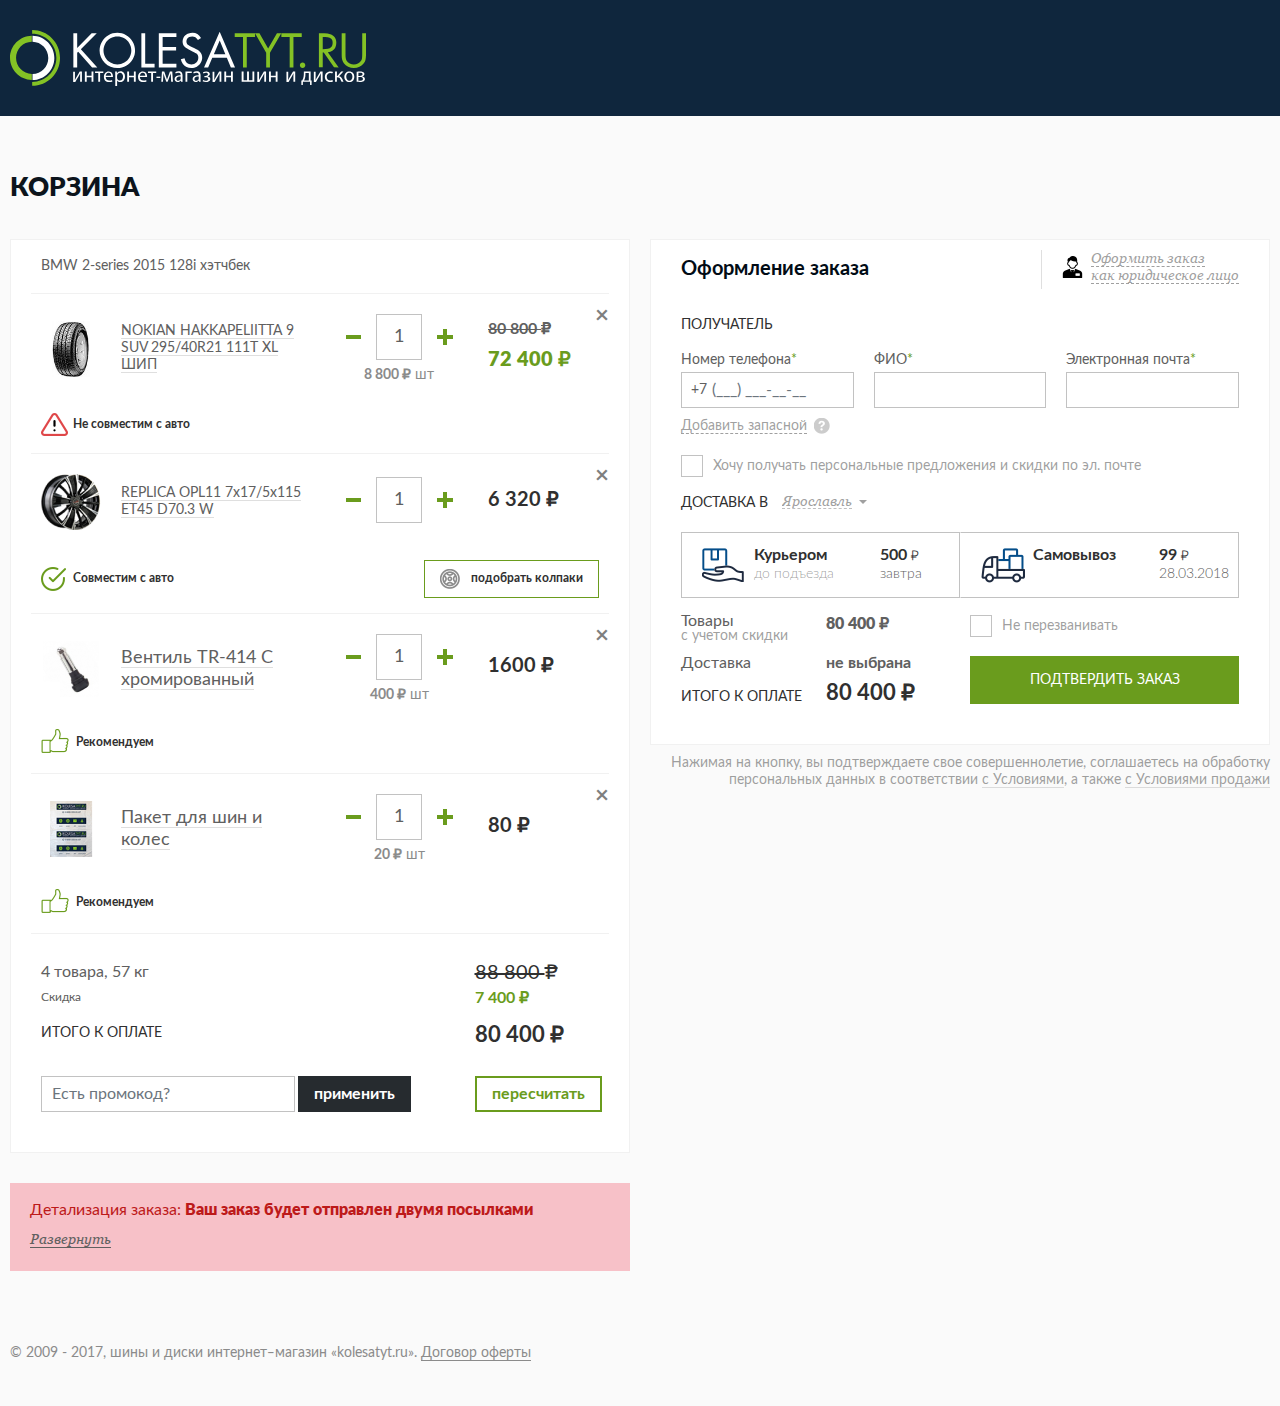
==== commit 773814d9: "Адаптив" ====
--- a/index.html
+++ b/index.html
@@ -38,23 +38,32 @@
         <h1>КОРЗИНА</h1>
         <div class="cart">
           <div class="row">
-            <div class="col-12 col-md-6">
+            <div class="col-12 col-xl-6">
               <div class="cart-goods">
                 <div class="cart-goods__subtitle">BMW 2-series 2015 128i хэтчбек</div>
                 <ul class="goods">
                   <li>
                     <div class="row align-items-center goods__main">
-                      <div class="col-auto">
-                        <div class="goods__img">
-                          <img src="f/img/goods/1.jpg" alt="">
-                        </div>
-                      </div>
-                      <div class="col-4">
-                        <a href="#" class="goods__name">
-                          <span>NOKIAN HAKKAPELIITTA 9 SUV 295/40R21 111T XL ШИП</span>
-                        </a>
-                      </div>
-                      <div class="col-auto">
+                      <div class="goods__delete">
+                        <button type="button" class="close" aria-label="Close">
+                          <span aria-hidden="true">&times;</span>
+                        </button>
+                      </div>
+                      <div class="col-12 col-md-6">
+                        <div class="row align-items-center">
+                          <div class="col-auto mb-4 mb-md-0">
+                            <div class="goods__img">
+                              <img src="f/img/goods/1.jpg" alt="">
+                            </div>
+                          </div>
+                          <div class="col mb-4 mb-md-0">
+                            <a href="#" class="goods__name">
+                              <span>NOKIAN HAKKAPELIITTA 9 SUV 295/40R21 111T XL ШИП</span>
+                            </a>
+                          </div>
+                        </div>
+                      </div>
+                      <div class="col-auto col-sm">
                         <div class="goods__quantity">
                           <div class="spinner">
                             <button type="button"><i class="minus"></i>
@@ -63,24 +72,15 @@
                           <div class="goods__quantity-price"><b>8 800 <i class="rub">&#8381;</i></b> шт</div>
                         </div>
                       </div>
-                      <div class="col-3">
+                      <div class="col col-sm-3">
                         <div class="goods__price">
-                          <div class="goods__price-holder">
-                            <s>80 800 <i class="rub">&#8381;</i></s>
-                            <b class="text-success">72 400 <i class="rub">&#8381;</i></b>
-                          </div>
-                        </div>
-                      </div>
-                      <div class="col-auto">
-                        <div class="goods__delete">
-                          <button type="button" class="close" aria-label="Close">
-                            <span aria-hidden="true">&times;</span>
-                          </button>
+                          <s>80 800 <i class="rub">&#8381;</i></s>
+                          <b class="text-success">72 400 <i class="rub">&#8381;</i></b>
                         </div>
                       </div>
                     </div>
                     <div class="row align-items-center">
-                      <div class="col">
+                      <div class="col-12 col-sm">
                         <div class="goods__add">
                           <span class="icon-warn mr-1"></span>Не совместим с авто
                         </div>
@@ -89,17 +89,26 @@
                   </li>
                   <li>
                     <div class="row align-items-center goods__main">
-                      <div class="col-auto">
-                        <div class="goods__img">
-                          <img src="f/img/goods/2.png" alt="">
-                        </div>
-                      </div>
-                      <div class="col-4">
-                        <a href="#" class="goods__name">
-                          <span>REPLICA OPL11 7x17/5x115 ET45 D70.3 W</span>
-                        </a>
-                      </div>
-                      <div class="col-auto">
+                      <div class="goods__delete">
+                        <button type="button" class="close" aria-label="Close">
+                          <span aria-hidden="true">&times;</span>
+                        </button>
+                      </div>
+                      <div class="col-12 col-md-6">
+                        <div class="row align-items-center">
+                          <div class="col-auto mb-4 mb-md-0">
+                            <div class="goods__img">
+                              <img src="f/img/goods/2.png" alt="">
+                            </div>
+                          </div>
+                          <div class="col mb-4 mb-md-0">
+                            <a href="#" class="goods__name">
+                              <span>REPLICA OPL11 7x17/5x115 ET45 D70.3 W</span>
+                            </a>
+                          </div>
+                        </div>
+                      </div>
+                      <div class="col-auto col-sm">
                         <div class="goods__quantity">
                           <div class="spinner">
                             <button type="button"><i class="minus"></i>
@@ -107,27 +116,20 @@
                           </div>
                         </div>
                       </div>
-                      <div class="col-3">
+                      <div class="col col-sm-3">
                         <div class="goods__price">
                           6 320 <i class="rub">&#8381;</i>
                         </div>
                       </div>
-                      <div class="col-auto">
-                        <div class="goods__delete">
-                          <button type="button" class="close" aria-label="Close">
-                            <span aria-hidden="true">&times;</span>
-                          </button>
-                        </div>
-                      </div>
                     </div>
                     <div class="row align-items-center">
-                      <div class="col">
+                      <div class="col-12 col-sm mb-3 mb-sm-0">
                         <div class="goods__add">
                           <span class="icon-check mr-1"></span>
                           Совместим с авто
                         </div>
                       </div>
-                      <div class="col-auto">
+                      <div class="col-12 col-sm-auto">
                         <a href="#" class="goods__caps btn btn-bordered btn-sm">
                           <span class="icon-caps mr-2"></span>
                           Подобрать колпаки
@@ -137,17 +139,26 @@
                   </li>
                   <li>
                     <div class="row align-items-center goods__main">
-                      <div class="col-auto">
-                        <div class="goods__img">
-                          <img src="f/img/goods/3.png" alt="">
-                        </div>
-                      </div>
-                      <div class="col-4">
-                        <a href="#" class="goods__name goods__name_big">
-                          <span>Вентиль TR-414 C хромированный </span>
-                        </a>
-                      </div>
-                      <div class="col-auto">
+                      <div class="goods__delete">
+                        <button type="button" class="close" aria-label="Close">
+                          <span aria-hidden="true">&times;</span>
+                        </button>
+                      </div>
+                      <div class="col-12 col-md-6">
+                        <div class="row align-items-center">
+                          <div class="col-auto mb-4 mb-md-0">
+                            <div class="goods__img">
+                              <img src="f/img/goods/3.png" alt="">
+                            </div>
+                          </div>
+                          <div class="col mb-4 mb-md-0">
+                            <a href="#" class="goods__name goods__name_big">
+                              <span>Вентиль TR-414 C хромированный </span>
+                            </a>
+                          </div>
+                        </div>
+                      </div>
+                      <div class="col-auto col-sm">
                         <div class="goods__quantity">
                           <div class="spinner">
                             <button type="button"><i class="minus"></i>
@@ -156,21 +167,14 @@
                           <div class="goods__quantity-price"><b>400 <i class="rub">&#8381;</i></b> шт</div>
                         </div>
                       </div>
-                      <div class="col-3">
+                      <div class="col col-sm-3">
                         <div class="goods__price">
-                          1 600 <i class="rub">&#8381;</i>
-                        </div>
-                      </div>
-                      <div class="col-auto">
-                        <div class="goods__delete">
-                          <button type="button" class="close" aria-label="Close">
-                            <span aria-hidden="true">&times;</span>
-                          </button>
+                          1600 <i class="rub">&#8381;</i>
                         </div>
                       </div>
                     </div>
                     <div class="row align-items-center">
-                      <div class="col">
+                      <div class="col-12 col-sm">
                         <div class="goods__add">
                           <span class="icon-thumb-up mr-1"></span>
                           Рекомендуем
@@ -180,17 +184,26 @@
                   </li>
                   <li>
                     <div class="row align-items-center goods__main">
-                      <div class="col-auto">
-                        <div class="goods__img">
-                          <img src="f/img/goods/4.png" alt="">
-                        </div>
-                      </div>
-                      <div class="col-4">
-                        <a href="#" class="goods__name goods__name_big">
-                          <span>Пакет для шин и колес </span>
-                        </a>
-                      </div>
-                      <div class="col-auto">
+                      <div class="goods__delete">
+                        <button type="button" class="close" aria-label="Close">
+                          <span aria-hidden="true">&times;</span>
+                        </button>
+                      </div>
+                      <div class="col-12 col-md-6">
+                        <div class="row align-items-center">
+                          <div class="col-auto mb-3 mb-md-0">
+                            <div class="goods__img">
+                              <img src="f/img/goods/4.png" alt="">
+                            </div>
+                          </div>
+                          <div class="col mb-3 mb-md-0">
+                            <a href="#" class="goods__name goods__name_big">
+                              <span>Пакет для шин и колес </span>
+                            </a>
+                          </div>
+                        </div>
+                      </div>
+                      <div class="col-auto col-sm">
                         <div class="goods__quantity">
                           <div class="spinner">
                             <button type="button"><i class="minus"></i>
@@ -199,21 +212,14 @@
                           <div class="goods__quantity-price"><b>20 <i class="rub">&#8381;</i></b> шт</div>
                         </div>
                       </div>
-                      <div class="col-3">
+                      <div class="col col-sm-3">
                         <div class="goods__price">
                           80 <i class="rub">&#8381;</i>
                         </div>
                       </div>
-                      <div class="col-auto">
-                        <div class="goods__delete">
-                          <button type="button" class="close" aria-label="Close">
-                            <span aria-hidden="true">&times;</span>
-                          </button>
-                        </div>
-                      </div>
                     </div>
                     <div class="row align-items-center">
-                      <div class="col">
+                      <div class="col-12 col-sm">
                         <div class="goods__add">
                           <span class="icon-thumb-up mr-1"></span>
                           Рекомендуем
@@ -223,19 +229,13 @@
                   </li>
                 </ul>
                 <div class="cart-total">
-                  <div class="row">
-                    <div class="col">
-                      <div class="cart-total__goods">
-                        <p>4 товара, 57 кг</p>
-                        <span>Скидка</span>
-                      </div>
-                    </div>
-                    <div class="col-3">
-                      <div class="cart-total__goods-price">
-                        <s>88 800 <i class="rub">&#8381;</i></s>
-                        <span class="text-success">7 400 <i class="rub">&#8381;</i></span>
-                      </div>
-                    </div>
+                  <div class="row cart-total__goods">
+                    <p class="col">4 товара, 57 кг</p>
+                    <s class="col-sm-3">88 800 <i class="rub">&#8381;</i></s>
+                  </div>
+                  <div class="row align-items-center cart-total__goods-promo">
+                    <span class="col">Скидка</span>
+                    <b class="col-sm-3 text-success">7 400 <i class="rub">&#8381;</i></b>
                   </div>
                   <div class="row align-items-center cart-total__main-holder">
                     <div class="col">
@@ -243,7 +243,7 @@
                         ИТОГО К ОПЛАТЕ
                       </div>
                     </div>
-                    <div class="col-3">
+                    <div class="col-sm-3">
                       <div class="cart-total__main-price">
                         80 400 <i class="rub">&#8381;</i>
                       </div>
@@ -262,7 +262,7 @@
                         </div>
                       </div>
                     </div>
-                    <div class="col-3">
+                    <div class="col-12 col-md-3">
                       <a href="#" class="btn btn-bordered btn-sm cart-total__promo-submit">пересчитать</a>
                     </div>
                   </div>
@@ -284,38 +284,38 @@
                     <li>
                       <div class="cart-detail__subtitle">Посылка 1:</div>
                       <div class="row">
-                        <div class="col-6">
+                        <div class="col-sm-6">
                           <div class="cart-detail__name cart-detail__name_main">NOKIAN HAKKAPELIITTA 9 SUV 295/40R21 111T XL ШИП</div>
                         </div>
-                        <div class="col-2">
+                        <div class="col-sm-2">
                           <div class="cart-detail__quantity">10 шт</div>
                         </div>
-                        <div class="col-2">
+                        <div class="col-sm-2">
                           <div class="cart-detail__price cart-detail__price_ex">80 800 <i class="rub">й</i></div>
                         </div>
-                        <div class="col-2">
+                        <div class="col-sm-2">
                           <div class="cart-detail__price cart-detail__price_promo">72 400 <i class="rub">й</i></div>
                         </div>
                       </div>
                       <div class="row">
-                        <div class="col-6">
+                        <div class="col-sm-6">
                           <div class="cart-detail__name">Вентиль TR-414C хромированный</div>
                         </div>
-                        <div class="col-2">
+                        <div class="col-sm-2">
                           <div class="cart-detail__quantity">4 шт</div>
                         </div>
-                        <div class="col-2">
+                        <div class="col-sm-2">
                           <div class="cart-detail__price">1 600 <i class="rub">й</i></div>
                         </div>
                       </div>
                       <div class="row">
-                        <div class="col-6">
+                        <div class="col-sm-6">
                           <div class="cart-detail__name">Пакет для шин и колес</div>
                         </div>
-                        <div class="col-2">
-                          <div class="cart-detail__price">4 шт</div>
-                        </div>
-                        <div class="col-2">
+                        <div class="col-sm-2">
+                          <div class="cart-detail__quantity">4 шт</div>
+                        </div>
+                        <div class="col-sm-2">
                           <div class="cart-detail__price">80 <i class="rub">й</i></div>
                         </div>
                       </div>
@@ -325,13 +325,13 @@
                     <li>
                       <div class="cart-detail__subtitle">Посылка 2:</div>
                       <div class="row">
-                        <div class="col-6">
+                        <div class="col-sm-6">
                           <div class="cart-detail__name cart-detail__name_main">REPLICA OPL11 7x17/5x115 ET45 D70.3 W</div>
                         </div>
-                        <div class="col-2">
+                        <div class="col-sm-2">
                           <div class="cart-detail__price">1 шт</div>
                         </div>
-                        <div class="col-2">
+                        <div class="col-sm-2">
                           <div class="cart-detail__price">6 320 <i class="rub">й</i></div>
                         </div>
                       </div>
@@ -342,10 +342,10 @@
                 </div>
               </div>
             </div>
-            <div class="col-12 col-md-6">
+            <div class="col-12 col-xl-6">
               <div class="cart-ordering">
                 <div class="row align-items-center cart-ordering__head">
-                  <div class="col">
+                  <div class="col-12 col-sm">
                     <div class="cart-ordering__title">Оформление заказа</div>
                   </div>
                   <div class="col-auto">
@@ -365,21 +365,21 @@
                   <div class="cart-ordering__subtitle">ПОЛУЧАТЕЛЬ</div>
                   <div class="cart-ordering-recipient__inputs">
                     <div class="row">
-                      <div class="col-4">
+                      <div class="col-12 col-sm-4">
                         <div class="input-holder">
                           <label>Номер телефона<span>*</span></label>
                           <div class="phone"><input type="tel" required class="form-control" placeholder="(___) ___-__-__"></div>
                           <div class="invalid-feedback">Укажите номер телефона</div>
                         </div>
                       </div>
-                      <div class="col-4">
+                      <div class="col-12 col-sm-4">
                         <div class="input-holder <!--is-invalid-->">
                           <label>ФИО<span>*</span></label>
                           <input type="text" class="form-control">
                           <div class="invalid-feedback">Укажите имя получателя</div>
                         </div>
                       </div>
-                      <div class="col-4">
+                      <div class="col-12 col-sm-4">
                         <div class="input-holder">
                           <label>Электронная почта<span>*</span></label>
                           <input type="text" class="form-control">
@@ -418,7 +418,7 @@
                   <div class="delivery">
                     <div class="delivery__tabs <!--is-invalid-->">
                       <ul class="nav nav-tabs row no-gutters">
-                        <li class="col-6">
+                        <li class="col-12 col-md-6">
                           <a data-toggle="tab" href="#panel1">
                             <div class="row no-gutters">
                               <div class="col-auto">
@@ -441,7 +441,7 @@
                             </div>
                           </a>
                         </li>
-                        <li class="col-6">
+                        <li class="col-12 col-md-6">
                           <a data-toggle="tab" href="#panel2">
                             <div class="row no-gutters">
                               <div class="col-auto">
@@ -552,9 +552,9 @@
                   </div>
                   <div class="cart-ordering-total">
                     <div class="row">
-                      <div class="col-6">
+                      <div class="col-12 col-md-6">
                         <div class="row cart-ordering-total__goods">
-                          <div class="col-6">
+                          <div class="col-6 mb-2">
                             <div class="cart-ordering-total__goods-text">
                               Товары
                               <span class="text-muted">с учетом скидки</span>
@@ -565,38 +565,32 @@
                               <b>80 400 <i class="rub">&#8381;</i></b>
                             </b>
                           </div>
-                        </div>
-                      </div>
-                      <div class="col-6">
-                        <div class="custom-checkbox">
+                          <div class="col-6">
+                            Доставка
+                          </div>
+                          <div class="col-6">
+                            <b>не выбрана</b>
+                          </div>
+                          <div class="col-6 mt-auto mb-md-0 mb-3">
+                            <div class="cart-ordering-total__payment">
+                              ИТОГО К ОПЛАТЕ
+                            </div>
+                          </div>
+                          <div class="col-6 mt-auto mb-md-0 mb-3">
+                            <div class="cart-ordering-total__price">
+                              <b>80 400 <i class="rub">&#8381;</i></b>
+                            </div>
+                          </div>
+                        </div>
+                      </div>
+                      <div class="col-12 col-md-6">
+                        <div class="custom-checkbox mb-2">
                           <input type="checkbox" id="no-call" class="custom-control-input">
                           <label for="no-call" class="custom-control-label text-muted">Не перезванивать</label>
                         </div>
-                      </div>
-                    </div>
-                    <div class="row">
-                      <div class="col-6">
-                        <div class="row">
-                          <div class="col-6">
-                            Доставка
-                          </div>
-                          <div class="col-6">
-                            <b>не выбрана</b>
-                          </div>
-                          <div class="col-6 mt-auto">
-                            <div class="cart-ordering-total__payment">
-                              ИТОГО К ОПЛАТЕ
-                            </div>
-                          </div>
-                          <div class="col-6 mt-auto">
-                            <div class="cart-ordering-total__price">
-                              <b>80 400 <i class="rub">&#8381;</i></b>
-                            </div>
-                          </div>
-                        </div>
-                      </div>
-                      <div class="col-6 cart-ordering-total__submit">
-                        <button type="button" class="btn btn-success btn-lg btn-block">ПОДТВЕРДИТЬ ЗАКАЗ</button>
+                        <div class="cart-ordering-total__submit">
+                          <button type="button" class="btn btn-success btn-lg btn-block">ПОДТВЕРДИТЬ ЗАКАЗ</button>
+                        </div>
                       </div>
                     </div>
                   </div>
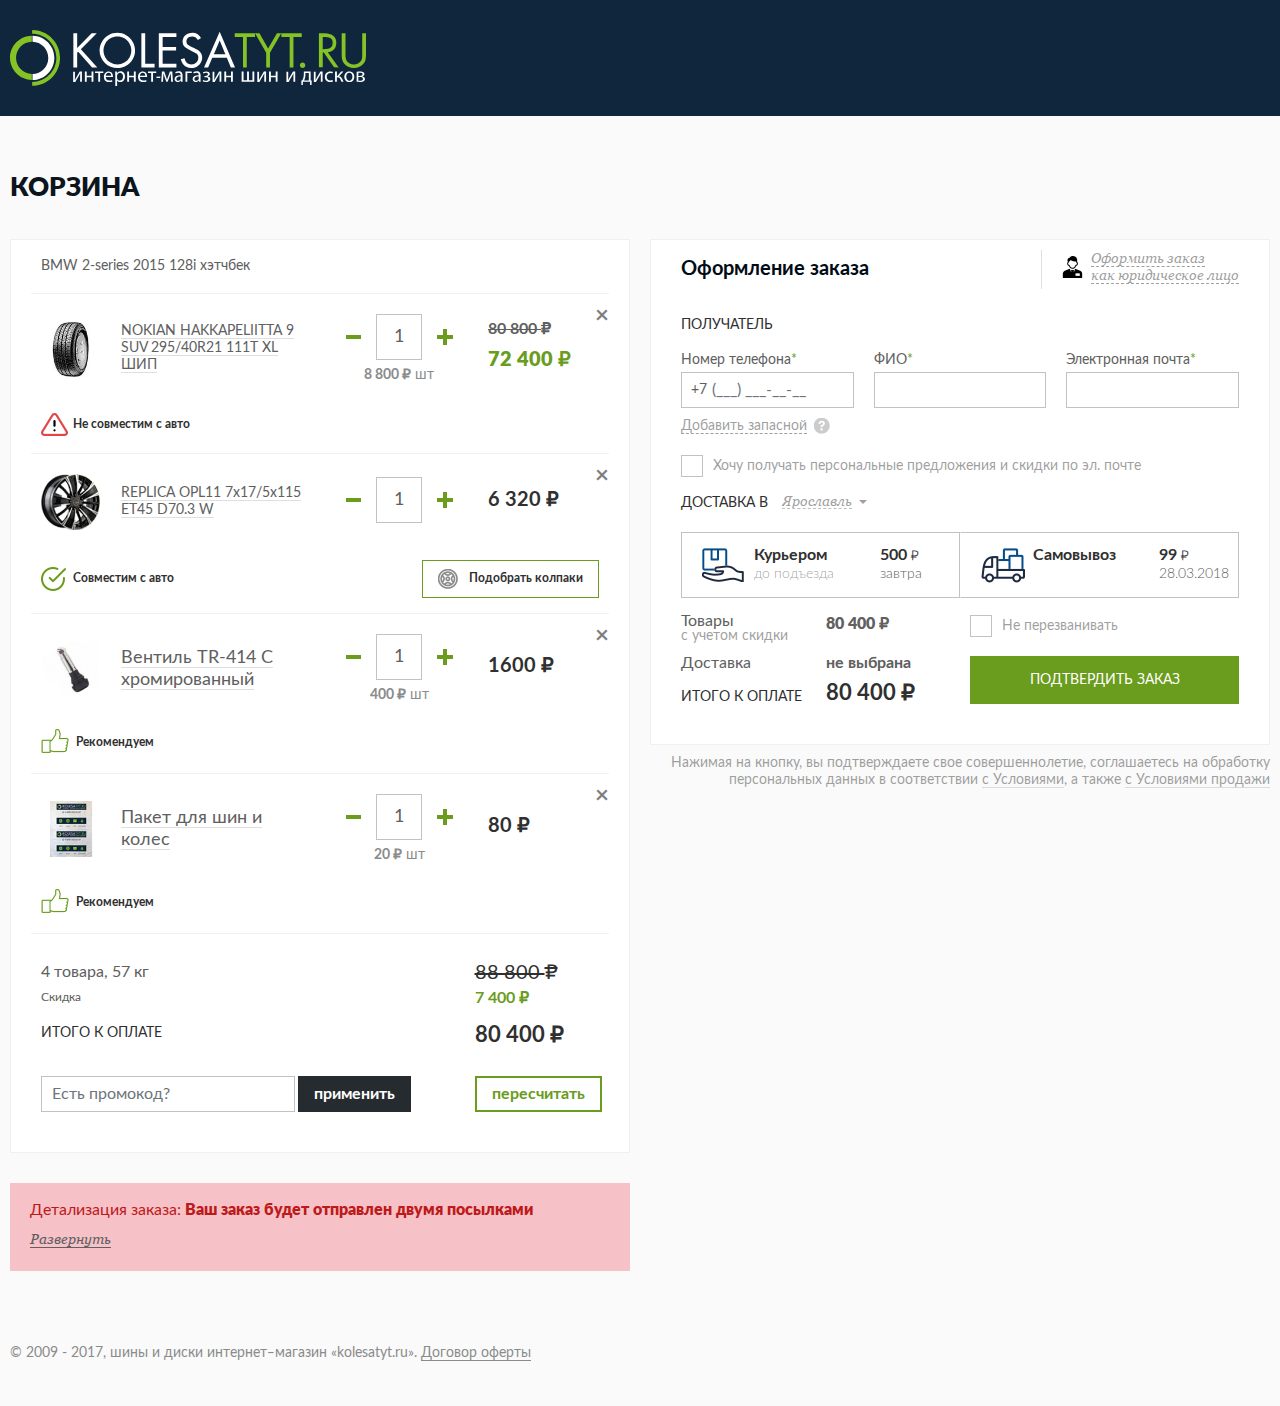
==== commit 86683924: "+" ====
--- a/index.html
+++ b/index.html
@@ -130,11 +130,87 @@
                         </div>
                       </div>
                       <div class="col-12 col-sm-auto">
-                        <a href="#" class="goods__caps btn btn-bordered btn-sm">
+                        <a href="#" class="goods__caps add-goods-btn btn btn-bordered btn-sm collapsed" data-toggle="collapse" data-target="#scroll-down2" aria-expanded="false" aria-controls="scroll-down2">
                           <span class="icon-caps mr-2"></span>
-                          Подобрать колпаки
+                          <em>Подобрать колпаки</em>
+                          <em>Скрыть колпаки</em>
                         </a>
                       </div>
+                    </div>
+                    <div class="add-goods-content collapse" id="scroll-down2">
+                      <ul class="add-goods-slider" id="ag1">
+                        <li>
+                          <div class="row no-gutters mb-3">
+                            <div class="col-auto">
+                              <div class="add-goods__img mr-2">
+                                <img src="f/img/goods/5.png" alt="">
+                              </div>
+                            </div>
+                            <div class="col">
+                              <a href="#">SKS 415 Колпак колеса гибкий 16" (4 шт.)</a>
+                              <b class="pt-2">1 937 <i class="rub">&#8381;</i></b>
+                            </div>
+                          </div>
+                          <button class="btn btn-sm btn-block font-weight-normal">в корзину</button>
+                        </li>
+                        <li>
+                          <div class="row no-gutters mb-3">
+                            <div class="col-auto">
+                              <div class="add-goods__img mr-2">
+                                <img src="f/img/goods/5.png" alt="">
+                              </div>
+                            </div>
+                            <div class="col">
+                              <a href="#">SKS 415 Колпак колеса гибкий 16" (4 шт.)</a>
+                              <b class="pt-2">1 937 <i class="rub">&#8381;</i></b>
+                            </div>
+                          </div>
+                          <button class="btn btn-sm btn-block font-weight-normal">в корзину</button>
+                        </li>
+                        <li>
+                          <div class="row no-gutters mb-3">
+                            <div class="col-auto">
+                              <div class="add-goods__img mr-2">
+                                <img src="f/img/goods/5.png" alt="">
+                              </div>
+                            </div>
+                            <div class="col">
+                              <a href="#">SKS 415 Колпак колеса гибкий 16" (4 шт.)</a>
+                              <b class="pt-2">1 937 <i class="rub">&#8381;</i></b>
+                            </div>
+                          </div>
+                          <button class="btn btn-sm btn-block font-weight-normal">в корзину</button>
+                        </li>
+                        <li>
+                          <div class="row no-gutters mb-3">
+                            <div class="col-auto">
+                              <div class="add-goods__img mr-2">
+                                <img src="f/img/goods/5.png" alt="">
+                              </div>
+                            </div>
+                            <div class="col">
+                              <a href="#">SKS 415 Колпак колеса гибкий 16" (4 шт.)</a>
+                              <b class="pt-2">1 937 <i class="rub">&#8381;</i></b>
+                            </div>
+                          </div>
+                          <button class="btn btn-sm btn-block font-weight-normal">в корзину</button>
+                        </li>
+                        <li>
+                          <div class="row no-gutters mb-3">
+                            <div class="col-auto">
+                              <div class="add-goods__img mr-2">
+                                <img src="f/img/goods/5.png" alt="">
+                              </div>
+                            </div>
+                            <div class="col">
+                              <a href="#">SKS 415 Колпак колеса гибкий 16" (4 шт.)</a>
+                              <b class="pt-2">1 937 <i class="rub">&#8381;</i></b>
+                            </div>
+                          </div>
+                          <button class="btn btn-sm btn-block font-weight-normal">в корзину</button>
+                        </li>
+                      </ul>
+
                     </div>
                   </li>
                   <li>
@@ -228,6 +304,19 @@
                     </div>
                   </li>
                 </ul>
+                <script>
+                  $(document).ready(function(){
+                    $('#ag1').slick({
+                      'prevArrow': '<button type="button" class="prev"></button>',
+                      'nextArrow': '<button type="button" class=next"></button>',
+                      'appendArrows': $('#ag1 .add-goods-slider__nav'),
+                      'dots': true,
+                      'arrows': true,
+                      'infinite': false,
+                      'slidesToShow': getGridSize()
+                    });
+                  });
+                </script>
                 <div class="cart-total">
                   <div class="row cart-total__goods">
                     <p class="col">4 товара, 57 кг</p>
@@ -279,66 +368,69 @@
                     <em>Скрыть</em>
                   </a>
                 </div>
-                <div class="alert__content collapse" id="scroll-down1">
-                  <ul class="cart-detail">
-                    <li>
-                      <div class="cart-detail__subtitle">Посылка 1:</div>
-                      <div class="row">
-                        <div class="col-sm-6">
-                          <div class="cart-detail__name cart-detail__name_main">NOKIAN HAKKAPELIITTA 9 SUV 295/40R21 111T XL ШИП</div>
-                        </div>
-                        <div class="col-sm-2">
-                          <div class="cart-detail__quantity">10 шт</div>
-                        </div>
-                        <div class="col-sm-2">
-                          <div class="cart-detail__price cart-detail__price_ex">80 800 <i class="rub">й</i></div>
-                        </div>
-                        <div class="col-sm-2">
-                          <div class="cart-detail__price cart-detail__price_promo">72 400 <i class="rub">й</i></div>
-                        </div>
-                      </div>
-                      <div class="row">
-                        <div class="col-sm-6">
-                          <div class="cart-detail__name">Вентиль TR-414C хромированный</div>
-                        </div>
-                        <div class="col-sm-2">
-                          <div class="cart-detail__quantity">4 шт</div>
-                        </div>
-                        <div class="col-sm-2">
-                          <div class="cart-detail__price">1 600 <i class="rub">й</i></div>
-                        </div>
-                      </div>
-                      <div class="row">
-                        <div class="col-sm-6">
-                          <div class="cart-detail__name">Пакет для шин и колес</div>
-                        </div>
-                        <div class="col-sm-2">
-                          <div class="cart-detail__quantity">4 шт</div>
-                        </div>
-                        <div class="col-sm-2">
-                          <div class="cart-detail__price">80 <i class="rub">й</i></div>
-                        </div>
-                      </div>
-                      <div class="cart-detail__shiping">Доставка не выбрана</div>
-                      <div class="cart-detail__total">Итогого сумма посылки: 74 080 <i class="rub">й</i></div>
-                    </li>
-                    <li>
-                      <div class="cart-detail__subtitle">Посылка 2:</div>
-                      <div class="row">
-                        <div class="col-sm-6">
-                          <div class="cart-detail__name cart-detail__name_main">REPLICA OPL11 7x17/5x115 ET45 D70.3 W</div>
-                        </div>
-                        <div class="col-sm-2">
-                          <div class="cart-detail__price">1 шт</div>
-                        </div>
-                        <div class="col-sm-2">
-                          <div class="cart-detail__price">6 320 <i class="rub">й</i></div>
-                        </div>
-                      </div>
-                      <div class="cart-detail__shiping">Доставка не выбрана</div>
-                      <div class="cart-detail__total">Итогого сумма посылки: 6 320 <i class="rub">й</i></div>
-                    </li>
-                  </ul>
+                <div class="collapse" id="scroll-down1">
+                  <div class="alert__content">
+                    <ul class="cart-detail">
+                      <li>
+                        <div class="cart-detail__subtitle">Посылка 1:</div>
+                        <div class="row">
+                          <div class="col-sm-6">
+                            <div class="cart-detail__name cart-detail__name_main">NOKIAN HAKKAPELIITTA 9 SUV 295/40R21 111T XL ШИП</div>
+                          </div>
+                          <div class="col-sm-2">
+                            <div class="cart-detail__quantity">10 шт</div>
+                          </div>
+                          <div class="col-sm-2">
+                            <div class="cart-detail__price cart-detail__price_ex">80 800 <i class="rub">й</i></div>
+                          </div>
+                          <div class="col-sm-2">
+                            <div class="cart-detail__price cart-detail__price_promo">72 400 <i class="rub">й</i></div>
+                          </div>
+                        </div>
+                        <div class="row">
+                          <div class="col-sm-6">
+                            <div class="cart-detail__name">Вентиль TR-414C хромированный</div>
+                          </div>
+                          <div class="col-sm-2">
+                            <div class="cart-detail__quantity">4 шт</div>
+                          </div>
+                          <div class="col-sm-2">
+                            <div class="cart-detail__price">1 600 <i class="rub">й</i></div>
+                          </div>
+                        </div>
+                        <div class="row">
+                          <div class="col-sm-6">
+                            <div class="cart-detail__name">Пакет для шин и колес</div>
+                          </div>
+                          <div class="col-sm-2">
+                            <div class="cart-detail__quantity">4 шт</div>
+                          </div>
+                          <div class="col-sm-2">
+                            <div class="cart-detail__price">80 <i class="rub">й</i></div>
+                          </div>
+                        </div>
+                        <div class="cart-detail__shiping">Доставка не выбрана</div>
+                        <div class="cart-detail__total">Итогого сумма посылки: 74 080 <i class="rub">й</i></div>
+                      </li>
+                      <li>
+                        <div class="cart-detail__subtitle">Посылка 2:</div>
+                        <div class="row">
+                          <div class="col-sm-6">
+                            <div class="cart-detail__name cart-detail__name_main">REPLICA OPL11 7x17/5x115 ET45 D70.3 W</div>
+                          </div>
+                          <div class="col-sm-2">
+                            <div class="cart-detail__price">1 шт</div>
+                          </div>
+                          <div class="col-sm-2">
+                            <div class="cart-detail__price">6 320 <i class="rub">й</i></div>
+                          </div>
+                        </div>
+                        <div class="cart-detail__shiping">Доставка не выбрана</div>
+                        <div class="cart-detail__total">Итогого сумма посылки: 6 320 <i class="rub">й</i></div>
+                      </li>
+                    </ul>
+                  </div>
+
                 </div>
               </div>
             </div>
@@ -470,39 +562,153 @@
                       <div id="panel1" class="tab-pane fade">
                         <div class="delivery-courier">
                           <div class="row">
-                            <div class="col-4">
+                            <div class="col-12 col-md-4">
                               <div class="input-holder">
                                 <label>Улица</label>
                                 <input type="text" class="form-control">
                                 <div class="invalid-feedback"></div>
                               </div>
                             </div>
-                            <div class="col-2">
+                            <div class="col-3 col-md-2">
                               <div class="input-holder">
                                 <label>№ дома</label>
                                 <input type="text" class="form-control">
                                 <div class="invalid-feedback"></div>
                               </div>
                             </div>
-                            <div class="col-2">
+                            <div class="col-3 col-md-2">
                               <div class="input-holder">
                                 <label>Стр.</label>
                                 <input type="text" class="form-control">
                                 <div class="invalid-feedback"></div>
                               </div>
                             </div>
-                            <div class="col-2">
+                            <div class="col-3 col-md-2">
                               <div class="input-holder">
                                 <label>Подъезд</label>
                                 <input type="text" class="form-control">
                                 <div class="invalid-feedback"></div>
                               </div>
                             </div>
-                            <div class="col-2">
+                            <div class="col-3 col-md-2">
                               <div class="input-holder">
                                 <label>Индекс</label>
                                 <input type="text" class="form-control">
                                 <div class="invalid-feedback"></div>
+                              </div>
+                            </div>
+                          </div>
+                          <div class="delivery-courier__date pick-date">
+                            <label>Дата</label>
+                            <div class="pick-date__btn collapsed" data-toggle="collapse" data-target="#scroll-down3" aria-expanded="false" aria-controls="scroll-down3">
+                              <div class="row align-items-center">
+                                <span class="col">Суббота, 28 апреля, с 09:00 до 18:00</span>
+                                <b class="col-auto">Бесплатно</b>
+                              </div>
+                            </div>
+                            <div class="pick-date__content collapse" id="scroll-down3">
+                              <ul class="pick-date__nums row nav nav-tabs no-gutters">
+                                <li class="col">
+                                  <a href="#dp1" data-toggle="tab" class="active show">
+                                    <b>Сб</b>
+                                    <span>28 апр</span>
+                                  </a>
+                                </li>
+                                <li class="col">
+                                  <a href="#dp2" data-toggle="tab">
+                                    <b>Чт</b>
+                                    <span>3 май</span>
+                                  </a>
+                                </li>
+                                <li class="col">
+                                  <a href="#dp3" data-toggle="tab">
+                                    <b>Пт</b>
+                                    <span>4</span>
+                                  </a>
+                                </li>
+                                <li class="col">
+                                  <a href="#dp4" data-toggle="tab">
+                                    <b>Сб</b>
+                                    <span>5</span>
+                                  </a>
+                                </li>
+                                <li class="col">
+                                  <a href="#dp5" data-toggle="tab">
+                                    <b>Вс</b>
+                                    <span>6</span>
+                                  </a>
+                                </li>
+                                <li class="col">
+                                  <a href="#dp6" data-toggle="tab">
+                                    <b>Пн</b>
+                                    <span>7</span>
+                                  </a>
+                                </li>
+                                <li class="col">
+                                  <a href="#dp7" data-toggle="tab">
+                                    <b>Вт</b>
+                                    <span>8</span>
+                                  </a>
+                                </li>
+                              </ul>
+                              <div class="tab-content">
+                                <div id="dp1" class="tab-pane fade active show">
+                                  <div class="delivery-time btn-group-toggle" data-toggle="buttons">
+                                    <div class="delivery-time__title mb-2  ">ВРЕМЯ ДОСТАВКИ</div>
+                                    <div class="row mb-2 align-items-center">
+                                      <div class="col-4 col-sm-3">
+                                        <b>Бесплатно</b>
+                                      </div>
+                                      <div class="col">
+                                        <label class="btn btn-sm active">
+                                          <input type="radio" name="time-num" id="tn1" autocomplete="off" checked> 09:00 - 18:00
+                                        </label>
+                                      </div>
+                                    </div>
+                                    <div class="row align-items-center">
+                                      <div class="col-4 col-sm-3">
+                                        <b>500 <i class="rub">&#8381;</i></b>
+                                      </div>
+                                      <div class="col">
+                                        <ul class="row">
+                                          <li class="col-auto">
+                                            <label class="btn">
+                                              <input type="radio" name="time-num" id="tn2" autocomplete="off">09:00 - 12:00
+                                            </label>
+                                          </li>
+                                          <li class="col-auto">
+                                            <label class="btn">
+                                              <input type="radio" name="time-num" id="tn3" autocomplete="off">12:00 - 15:00
+                                            </label>
+                                          </li>
+                                          <li class="col-auto">
+                                            <label class="btn">
+                                              <input type="radio" name="time-num" id="tn4" autocomplete="off">15:00 - 18:00
+                                            </label>
+                                          </li>
+                                        </ul>
+                                      </div>
+                                    </div>
+                                  </div>
+                                </div>
+                                <div id="dp2" class="tab-pane fade">
+
+                                </div>
+                                <div id="dp3" class="tab-pane fade">
+
+                                </div>
+                                <div id="dp4" class="tab-pane fade">
+
+                                </div>
+                                <div id="dp5" class="tab-pane fade">
+
+                                </div>
+                                <div id="dp6" class="tab-pane fade">
+
+                                </div>
+                                <div id="dp7" class="tab-pane fade">
+
+                                </div>
                               </div>
                             </div>
                           </div>
@@ -517,7 +723,7 @@
                           <div class="delivery-pickup__schedule mb-3">
                             <div class="font-weight-light">Часы работы:</div>
                             <div class="row">
-                              <div class="col-2 font-weight-light">
+                              <div class="col-3 col-sm-2 font-weight-light">
                                 Пн-Пт:
                               </div>
                               <div class="col">
@@ -525,7 +731,7 @@
                               </div>
                             </div>
                             <div class="row">
-                              <div class="col-2 font-weight-light">
+                              <div class="col-3 col-sm-2 font-weight-light">
                                 Сб:
                               </div>
                               <div class="col">
@@ -533,7 +739,7 @@
                               </div>
                             </div>
                             <div class="row">
-                              <div class="col-2 font-weight-light">
+                              <div class="col-3 col-sm-2 font-weight-light">
                                 Вс:
                               </div>
                               <div class="col">
@@ -542,7 +748,7 @@
                             </div>
                           </div>
                           <div class="row">
-                            <div class="col-6">
+                            <div class="col-auto col-sm-6">
                               <a href="#" class="btn btn-block btn-bordered">Карта точек самовывоза</a>
                             </div>
                           </div>
--- a/f/css/main.css
+++ b/f/css/main.css
@@ -206,9 +206,16 @@
     font-size: 14px; }
   .btn-sm {
     padding: 9px 15px;
-    text-transform: lowercase;
     font-size: 16px;
     line-height: 16px; }
+  .btn-lime {
+    background: #f5fce9;
+    color: #606060;
+    font-size: 14px;
+    font-weight: normal;
+    padding: 7px 12px; }
+    .btn-lime:hover {
+      color: #606060; }
   .btn-blue {
     background: #262b2f; }
   .btn-white {
@@ -273,6 +280,25 @@
 
 button {
   cursor: pointer; }
+
+.btn-group-toggle input {
+  display: none; }
+
+.btn-group-toggle label {
+  margin-bottom: 0; }
+
+.btn-group-toggle label.btn {
+  color: #606060;
+  font-size: 14px;
+  font-weight: normal;
+  padding: 7px 12px;
+  -webkit-transition: all .3s ease;
+  transition: all .3s ease;
+  background: transparent; }
+  .btn-group-toggle label.btn.active {
+    background: #f5fce9; }
+  .btn-group-toggle label.btn:hover {
+    color: #606060; }
 
 .minus {
   width: 15px;
@@ -659,9 +685,6 @@
 
 .fancybox-inner {
   overflow: hidden !important; }
-
-.collapse {
-  display: none; }
 
 .collapse.show {
   display: block; }
@@ -944,7 +967,7 @@
 .goods {
   list-style: none;
   padding-left: 0; }
-  .goods li {
+  .goods > li {
     padding: 20px 10px 15px;
     border-bottom: 1px solid rgba(231, 231, 231, 0.6);
     position: relative; }
@@ -1020,6 +1043,84 @@
     font-size: 12px;
     line-height: 14px; }
 
+.add-goods-btn em {
+  font-style: normal; }
+  .add-goods-btn em:first-of-type {
+    display: none; }
+
+.add-goods-btn.collapsed em:last-of-type {
+  display: none; }
+
+.add-goods-btn.collapsed em:first-of-type {
+  display: inline-block; }
+
+.add-goods__img {
+  width: 55px; }
+  .add-goods__img img {
+    max-width: 100%; }
+
+.add-goods-slider {
+  list-style: none;
+  padding: 20px 0 0;
+  width: 100%; }
+  .add-goods-slider li {
+    line-height: 14px; }
+    .add-goods-slider li a {
+      color: #606060;
+      font-size: 12px;
+      border-bottom: 1px solid rgba(96, 96, 96, 0.2); }
+    .add-goods-slider li b {
+      display: block;
+      font-size: 14px;
+      line-height: 13px;
+      color: #303030; }
+    .add-goods-slider li .btn {
+      font-size: 14px;
+      line-height: 13px;
+      padding-top: 6px;
+      padding-bottom: 6px; }
+  .add-goods-slider .slick-list {
+    margin: 0 -20px; }
+  .add-goods-slider .slick-slide {
+    margin: 0 20px; }
+    .add-goods-slider .slick-slide:focus {
+      outline: none; }
+  .add-goods-slider .slick-track {
+    width: 10000px !important; }
+  .add-goods-slider .slick-initialized .slick-slide {
+    width: 500px !important; }
+  .add-goods-slider .slick-dots {
+    list-style: none;
+    padding-left: 0;
+    text-align: center;
+    margin-left: -10px;
+    padding-top: 15px;
+    margin-bottom: 0;
+    line-height: 10px; }
+    .add-goods-slider .slick-dots li {
+      display: inline-block;
+      vertical-align: middle;
+      width: 8px;
+      height: 8px;
+      border: 4px solid #c4c4c4;
+      cursor: pointer;
+      margin-left: 10px;
+      border-radius: 50%;
+      -webkit-transition: border .3s ease;
+      transition: border .3s ease; }
+      .add-goods-slider .slick-dots li button {
+        display: none; }
+      .add-goods-slider .slick-dots li.slick-active {
+        border: 2px solid #6A9C1D;
+        width: 10px;
+        height: 10px; }
+
+.collapse:not(.show) {
+  display: block;
+  visibility: hidden;
+  overflow: hidden;
+  height: 0; }
+
 .alert {
   padding: 0;
   border-radius: 0;
@@ -1045,11 +1146,13 @@
         display: inline-block; }
         .alert__title a.collapsed em:last-of-type {
           display: none; }
+  .alert-danger {
+    background: transparent; }
   .alert-danger .alert__title {
     background: #f7c1c8; }
   .alert__content {
-    padding: 15px 20px 5px;
-    background: #fff; }
+    background: #fff;
+    padding: 15px 20px 5px; }
 
 .cart-detail {
   list-style: none;
@@ -1153,6 +1256,96 @@
 .delivery-pickup__schedule {
   line-height: 21px; }
 
+.pick-date__btn {
+  border: 1px solid #c2c2c2;
+  font-size: 14px;
+  line-height: 16px;
+  padding: 10px 30px 10px 15px;
+  position: relative;
+  cursor: pointer; }
+  .pick-date__btn:before {
+    content: '';
+    right: 10px;
+    top: 0;
+    bottom: 7px;
+    margin: auto 0;
+    position: absolute;
+    width: 0;
+    height: 0;
+    border: 4px solid transparent;
+    border-top: 4px solid rgba(96, 96, 96, 0.6);
+    -webkit-transform: rotate(180deg);
+            transform: rotate(180deg); }
+  .pick-date__btn.collapsed:before {
+    -webkit-transform: none;
+            transform: none;
+    bottom: -3px; }
+  .pick-date__btn b {
+    font-size: 16px;
+    line-height: 15px;
+    color: #303030; }
+
+.pick-date__content {
+  border: 1px solid #c2c2c2;
+  border-top: none; }
+
+.pick-date__nums {
+  list-style: none;
+  margin-bottom: 0;
+  border-bottom: 2px solid #c2c2c2; }
+  @media (min-width: 576px) {
+    .pick-date__nums {
+      padding: 0 20px; } }
+  .pick-date__nums li {
+    min-height: 100%; }
+    .pick-date__nums li a {
+      display: block;
+      padding: 10px 0;
+      text-align: center;
+      position: relative;
+      height: 100%; }
+      .pick-date__nums li a.active.show {
+        background: #f5fce9; }
+        .pick-date__nums li a.active.show:before, .pick-date__nums li a.active.show:after {
+          content: '';
+          position: absolute;
+          top: 100%;
+          left: 0;
+          right: 0;
+          width: 0;
+          height: 0;
+          margin: 0 auto;
+          border: 18px solid transparent;
+          border-top: 8px solid #c2c2c2; }
+          @media (min-width: 576px) {
+            .pick-date__nums li a.active.show:before, .pick-date__nums li a.active.show:after {
+              border: 25px solid transparent;
+              border-top: 12px solid #c2c2c2; } }
+        .pick-date__nums li a.active.show:after {
+          border-top-color: #f5fce9;
+          margin-top: -2px; }
+      .pick-date__nums li a b {
+        color: #000;
+        display: block;
+        font-size: 18px;
+        line-height: 17px; }
+      .pick-date__nums li a span {
+        color: #606060;
+        font-size: 14px;
+        line-height: 13px;
+        display: block; }
+
+.delivery-time {
+  padding: 10px 15px 0; }
+  .delivery-time__title {
+    font-size: 14px;
+    line-height: 13px;
+    color: #303030; }
+  .delivery-time ul {
+    list-style: none;
+    padding-left: 0;
+    margin-bottom: 0; }
+
 .footer {
   -webkit-box-flex: 0;
       -ms-flex: 0 0 auto;
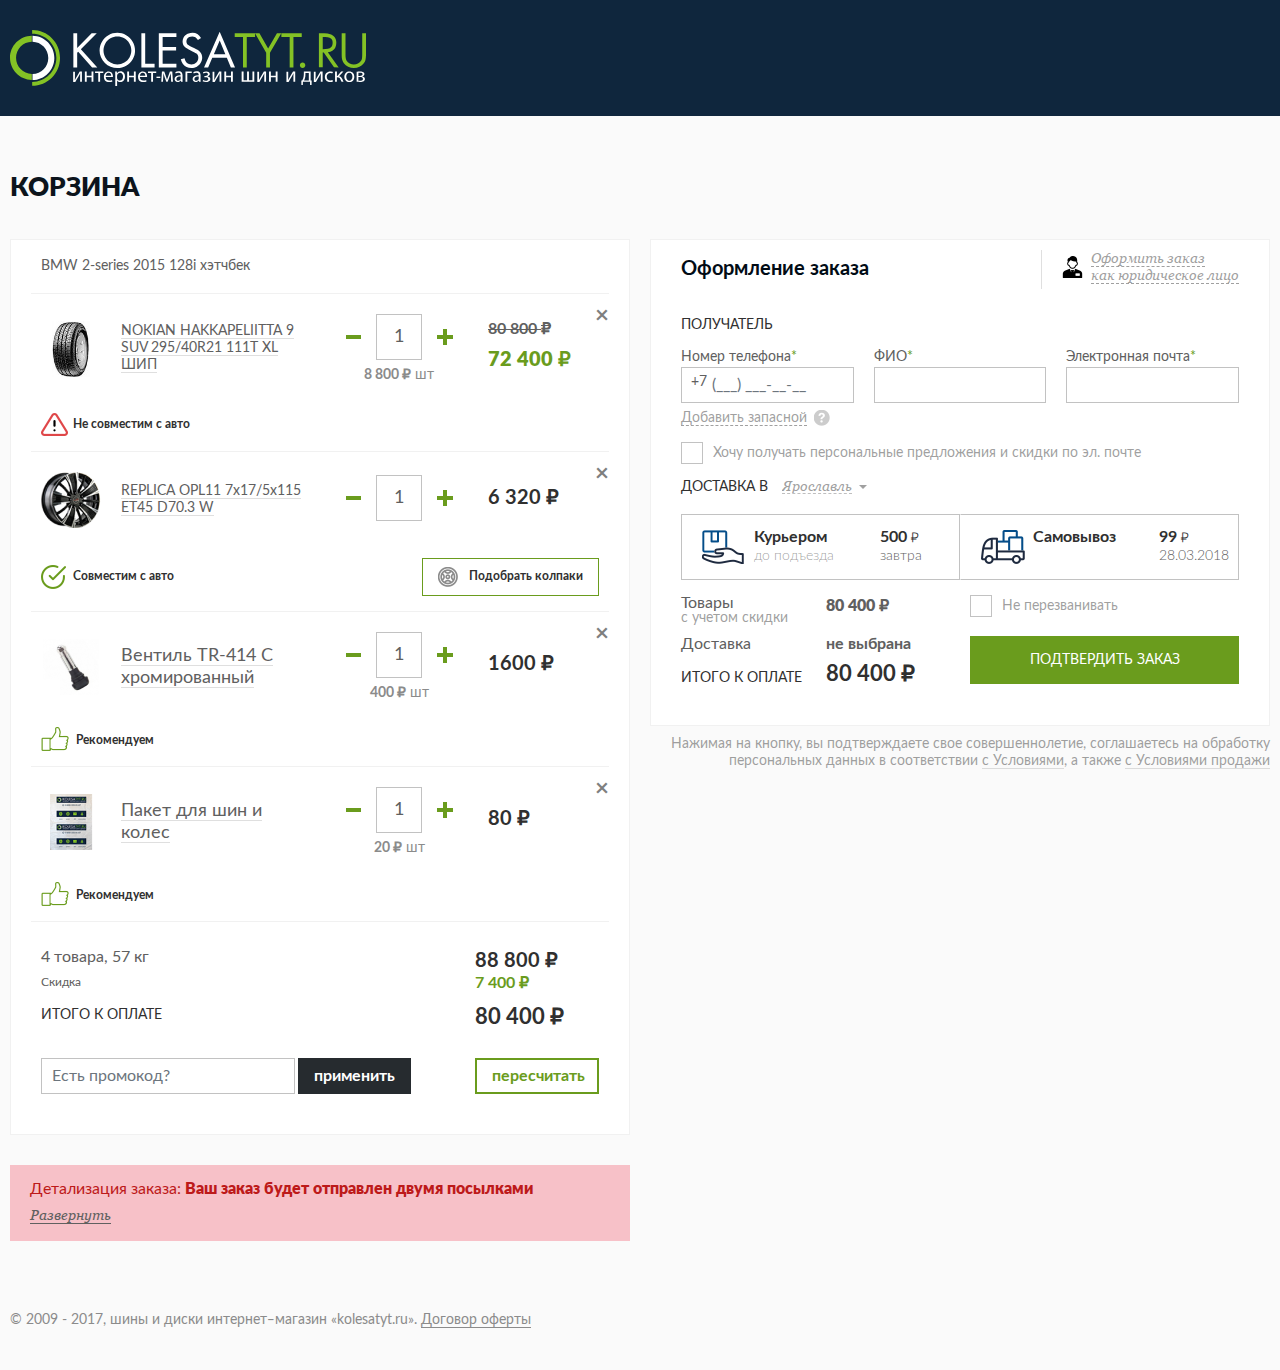
==== commit 8369950e: "Оплата" ====
--- a/index.html
+++ b/index.html
@@ -320,7 +320,7 @@
                 <div class="cart-total">
                   <div class="row cart-total__goods">
                     <p class="col">4 товара, 57 кг</p>
-                    <s class="col-sm-3">88 800 <i class="rub">&#8381;</i></s>
+                    <b class="col-sm-3">88 800 <i class="rub">&#8381;</i></b>
                   </div>
                   <div class="row align-items-center cart-total__goods-promo">
                     <span class="col">Скидка</span>
@@ -352,7 +352,7 @@
                       </div>
                     </div>
                     <div class="col-12 col-md-3">
-                      <a href="#" class="btn btn-bordered btn-sm cart-total__promo-submit">пересчитать</a>
+                      <a href="#" class="btn btn-bordered btn-block btn-sm cart-total__promo-submit">пересчитать</a>
                     </div>
                   </div>
                 </div>
@@ -560,7 +560,7 @@
                     </div>
                     <div class="delivery__content tab-content">
                       <div id="panel1" class="tab-pane fade">
-                        <div class="delivery-courier">
+                        <div class="delivery-courier mb-4">
                           <div class="row">
                             <div class="col-12 col-md-4">
                               <div class="input-holder">
@@ -713,6 +713,61 @@
                             </div>
                           </div>
                         </div>
+                        <div class="mb-4">
+                          <b>Товар будет доставлен</b>
+                          <div>Завтра, 24 апреля с 09:00 до 18:00 <b class="ml-1">99 <i class="rub">&#8381;</i></b></div>
+                        </div>
+                        <div class="payment">
+                          <div class="payment__title mb-3">ОПЛАТА</div>
+                          <div class="payment__types">
+                            <ul class="row mb-3">
+                              <li class="col-12 col-md-4">
+                                <a href="#" class="row no-gutters h-100 align-items-center">
+                                  <div class="col-auto mr-2">
+                                    <span class="icon-wallet"></span>
+                                  </div>
+                                  <div class="col">
+                                    При получении наличными
+                                  </div>
+                                </a>
+                              </li>
+                              <li class="col-12 col-md-4">
+                                <a href="#" class="row no-gutters h-100 align-items-center">
+                                  <div class="col-auto mr-2">
+                                    <span class="icon-card"></span>
+                                  </div>
+                                  <div class="col">
+                                    Онлайн банковской картой
+                                  </div>
+                                </a>
+                              </li>
+                              <li class="col-12 col-md-4">
+                                <a href="#" class="row no-gutters h-100 align-items-center">
+                                  <div class="col-auto mr-2">
+                                    <span class="icon-agreement"></span>
+                                  </div>
+                                  <div class="col">
+                                    Безналичный расчет
+                                  </div>
+                                </a>
+                              </li>
+                            </ul>
+                            <a href="#" class="font-georgia payment__hide mb-4"><em>Скрыть все, кроме выбранного</em></a>
+                          </div>
+                          <div class="payment__selected row no-gutters mb-4">
+                            <div class="col-auto mr-2 pt-1">
+                              <span class="icon-card"></span>
+                            </div>
+                            <div class="col">
+                              <b>Онлайн банковской картой:</b> Принимаем банковские карты Visa, MasterCard, Maestro, American Express и Мир. <div>Выдача заказа по паспорту — проверьте имя получателя.</div>
+                            </div>
+                          </div>
+                          <div class="row">
+                            <div class="col col-sm-6">
+                              <a href="#" class="btn btn-block btn-bordered">Изменить способ оплаты</a>
+                            </div>
+                          </div>
+                        </div>
                       </div>
                       <div id="panel2" class="tab-pane fade">
                         <div class="delivery-pickup">
@@ -748,7 +803,7 @@
                             </div>
                           </div>
                           <div class="row">
-                            <div class="col-auto col-sm-6">
+                            <div class="col col-sm-6">
                               <a href="#" class="btn btn-block btn-bordered">Карта точек самовывоза</a>
                             </div>
                           </div>
--- a/f/css/main.css
+++ b/f/css/main.css
@@ -54,7 +54,22 @@
 .icon-car {
   width: 44px;
   height: 35px;
-  background-position: -45px -27px; }
+  background-position: -46px -27px; }
+
+.icon-card {
+  width: 34px;
+  height: 26px;
+  background-position: -93px -27px; }
+
+.icon-wallet {
+  width: 30px;
+  height: 24px;
+  background-position: -131px -27px; }
+
+.icon-agreement {
+  width: 26px;
+  height: 35px;
+  background-position: -165px -20px; }
 
 @font-face {
   font-family: 'Rub';
@@ -107,7 +122,7 @@
 body {
   margin: 0;
   background: #fafafa;
-  font: 16px/25px 'Lato', sans-serif;
+  font: 16px/19px 'Lato', sans-serif;
   color: #606060;
   font-weight: 400; }
 
@@ -838,7 +853,6 @@
   .cart-ordering__title {
     font-weight: bold;
     font-size: 20px;
-    line-height: 19px;
     color: #020c16;
     padding: 15px 0; }
     @media (min-width: 576px) {
@@ -917,10 +931,9 @@
     .cart-total__goods span {
       font-size: 12px;
       line-height: 12px; }
-    .cart-total__goods s {
+    .cart-total__goods b {
       margin-bottom: 0;
       font-size: 20px;
-      line-height: 19px;
       color: #303030;
       display: block; }
     .cart-total__goods-promo {
@@ -941,8 +954,10 @@
       line-height: 21px;
       font-weight: bold; }
   .cart-total__promo-input {
-    width: 100%;
-    max-width: 370px; }
+    width: 100%; }
+    @media (min-width: 768px) {
+      .cart-total__promo-input {
+        max-width: 370px; } }
     .cart-total__promo-input .form-control {
       line-height: 34px;
       height: 34px;
@@ -1010,7 +1025,6 @@
       line-height: 15px; }
   .goods__price {
     font-size: 20px;
-    line-height: 19px;
     color: #303030;
     font-weight: bold;
     text-align: left;
@@ -1249,6 +1263,10 @@
     color: rgba(96, 96, 96, 0.6); }
   .delivery__tabs-price {
     color: #606060; }
+  .delivery > .tab-content > .tab-pane {
+    padding: 15px 0 25px;
+    margin-bottom: 30px;
+    border-bottom: 1px solid rgba(0, 0, 0, 0.1); }
 
 .delivery-pickup__address {
   line-height: 19px; }
@@ -1346,6 +1364,39 @@
     padding-left: 0;
     margin-bottom: 0; }
 
+.payment__title {
+  font-size: 14px;
+  line-height: 13px;
+  color: #303030; }
+
+.payment__types ul {
+  list-style: none;
+  padding-left: 0; }
+  .payment__types ul li a {
+    -ms-flex-wrap: nowrap;
+        flex-wrap: nowrap;
+    border: 1px solid #C2C2C2;
+    border-bottom: none;
+    padding: 15px 10px 15px 15px;
+    line-height: 15px;
+    font-weight: 300;
+    color: #303030; }
+    @media (min-width: 768px) {
+      .payment__types ul li a {
+        border-bottom: 1px solid #C2C2C2; } }
+  .payment__types ul li:last-of-type a {
+    border-bottom: 1px solid #C2C2C2; }
+
+.payment__hide {
+  font-size: 14px;
+  line-height: 16px;
+  color: #606060;
+  display: inline-block;
+  vertical-align: top;
+  border-bottom: 1px dashed rgba(96, 96, 96, 0.4); }
+  .payment__hide:hover {
+    color: #606060; }
+
 .footer {
   -webkit-box-flex: 0;
       -ms-flex: 0 0 auto;
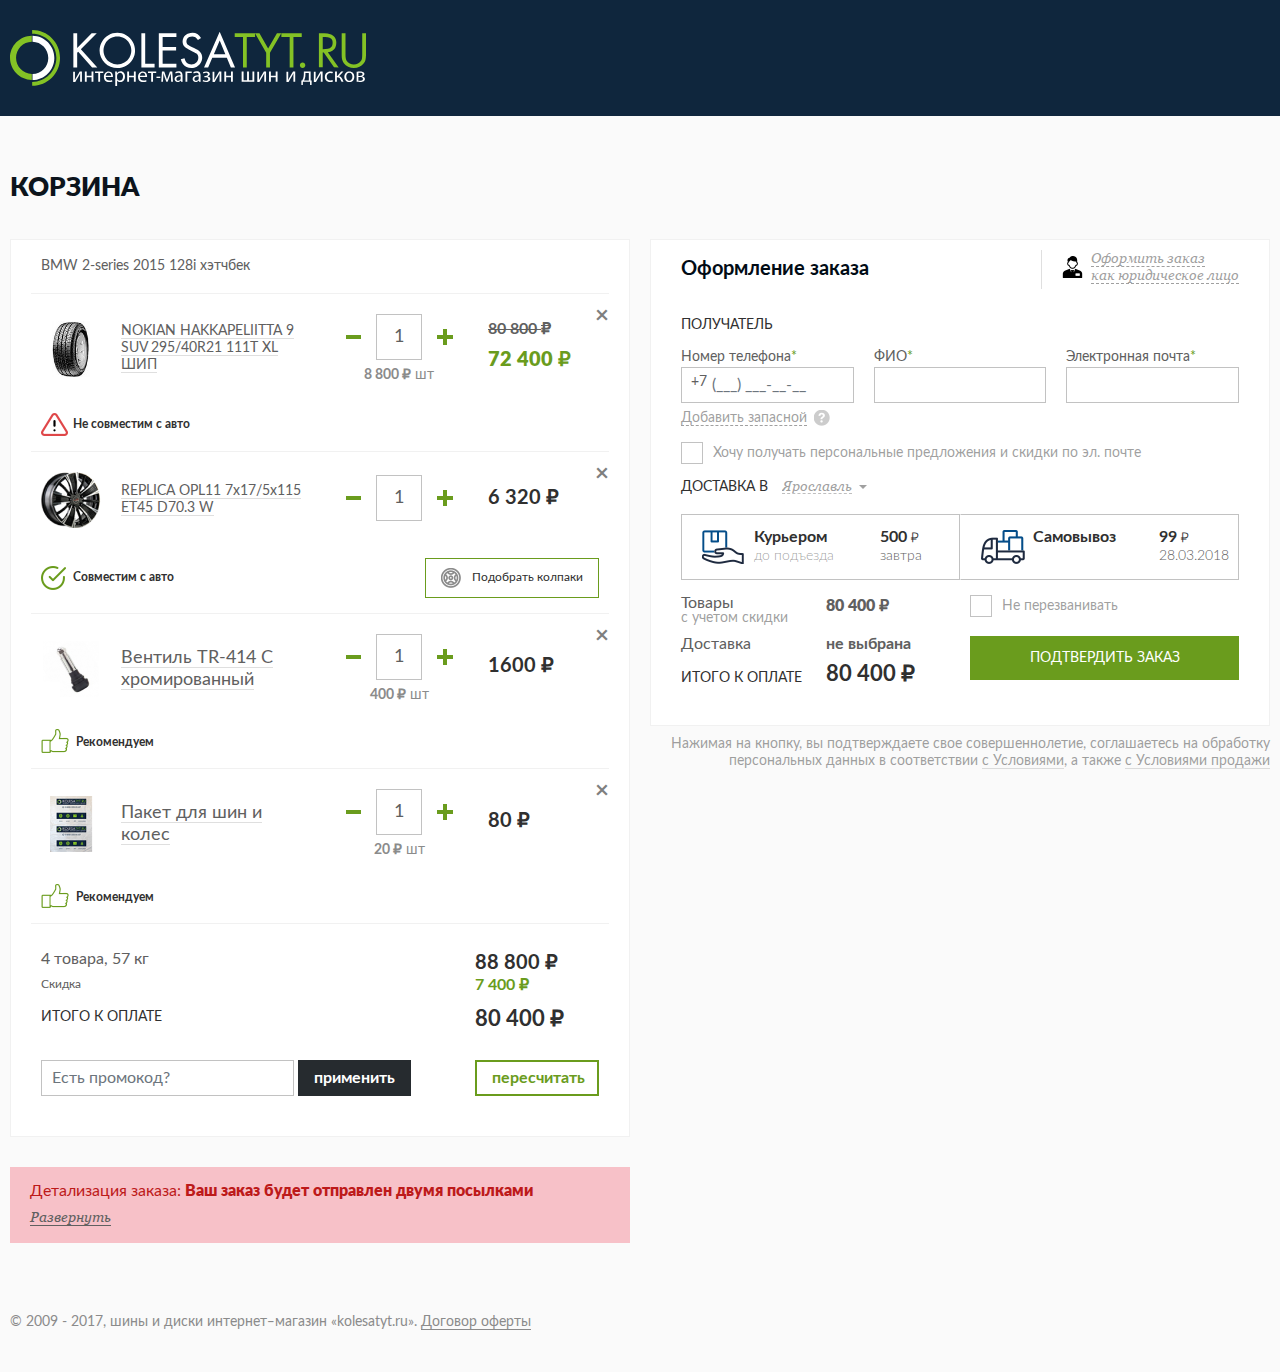
==== commit 5814dd80: "buttons" ====
--- a/index.html
+++ b/index.html
@@ -130,7 +130,7 @@
                         </div>
                       </div>
                       <div class="col-12 col-sm-auto">
-                        <a href="#" class="goods__caps add-goods-btn btn btn-bordered btn-sm collapsed" data-toggle="collapse" data-target="#scroll-down2" aria-expanded="false" aria-controls="scroll-down2">
+                        <a href="#" class="goods__caps add-goods-btn btn btn-outline-primary collapsed" data-toggle="collapse" data-target="#scroll-down2" aria-expanded="false" aria-controls="scroll-down2">
                           <span class="icon-caps mr-2"></span>
                           <em>Подобрать колпаки</em>
                           <em>Скрыть колпаки</em>
@@ -345,14 +345,14 @@
                           <div class="col">
                             <input type="text" class="form-control" placeholder="Есть промокод?">
                           </div>
-                          <div class="col-auto">
-                            <a href="#" class="btn btn-sm btn-blue">применить</a>
+                          <div class="col-auto ml-1">
+                            <a href="#" class="btn btn-secondary"><b>применить</b></a>
                           </div>
                         </div>
                       </div>
                     </div>
                     <div class="col-12 col-md-3">
-                      <a href="#" class="btn btn-bordered btn-block btn-sm cart-total__promo-submit">пересчитать</a>
+                      <a href="#" class="btn btn-outline-primary btn-block border-2"><b>пересчитать</b></a>
                     </div>
                   </div>
                 </div>
@@ -441,15 +441,27 @@
                     <div class="cart-ordering__title">Оформление заказа</div>
                   </div>
                   <div class="col-auto">
-                    <div class="cart-ordering__legal">
-                      <div class="row no-gutters align-items-center">
+                    <div class="cart-ordering__legal nav nav-tabs">
+                      <a href="#lg2" class="row no-gutters align-items-center" data-toggle="tab">
                         <div class="col-auto mr-2">
                           <span class="icon-legal"></span>
                         </div>
                         <div class="col">
-                          <span class="font-georgia text-muted">Оформить заказ <br>как юридическое лицо</span>
-                        </div>
-                      </div>
+                          <span class="font-georgia text-muted">
+                            Оформить заказ <br>как юридическое лицо
+                          </span>
+                        </div>
+                      </a>
+                      <a href="#lg1" class="row no-gutters align-items-center active show" data-toggle="tab">
+                        <div class="col-auto mr-2">
+                          <span class="icon-legal"></span>
+                        </div>
+                        <div class="col">
+                          <span class="font-georgia text-muted">
+                            Оформить заказ <br>как физическое лицо
+                          </span>
+                        </div>
+                      </a>
                     </div>
                   </div>
                 </div>
@@ -718,53 +730,209 @@
                           <div>Завтра, 24 апреля с 09:00 до 18:00 <b class="ml-1">99 <i class="rub">&#8381;</i></b></div>
                         </div>
                         <div class="payment">
-                          <div class="payment__title mb-3">ОПЛАТА</div>
-                          <div class="payment__types">
-                            <ul class="row mb-3">
-                              <li class="col-12 col-md-4">
-                                <a href="#" class="row no-gutters h-100 align-items-center">
-                                  <div class="col-auto mr-2">
-                                    <span class="icon-wallet"></span>
+                          <div class="tab-content">
+                            <div class="payment__title mb-3">ОПЛАТА</div>
+                            <div id="lg1" class="tab-pane fade active show">
+                              <div class="payment__types">
+                                <ul class="row mb-3">
+                                  <li class="col-12 col-md-4">
+                                    <a href="#" class="row no-gutters h-100 align-items-center">
+                                      <div class="col-auto mr-2">
+                                        <span class="icon-wallet"></span>
+                                      </div>
+                                      <div class="col">
+                                        При получении наличными
+                                      </div>
+                                    </a>
+                                  </li>
+                                  <li class="col-12 col-md-4">
+                                    <a href="#" class="row no-gutters h-100 align-items-center">
+                                      <div class="col-auto mr-2">
+                                        <span class="icon-card"></span>
+                                      </div>
+                                      <div class="col">
+                                        Онлайн банковской картой
+                                      </div>
+                                    </a>
+                                  </li>
+                                  <li class="col-12 col-md-4">
+                                    <a href="#" class="row no-gutters h-100 align-items-center">
+                                      <div class="col-auto mr-2">
+                                        <span class="icon-agreement"></span>
+                                      </div>
+                                      <div class="col">
+                                        Безналичный расчет
+                                      </div>
+                                    </a>
+                                  </li>
+                                </ul>
+                                <a href="#" class="font-georgia payment__hide mb-4"><em>Скрыть все, кроме выбранного</em></a>
+                                <div class="payment__selected row no-gutters mb-4">
+                                  <div class="col-auto mr-2 pt-1">
+                                    <span class="icon-card"></span>
                                   </div>
                                   <div class="col">
-                                    При получении наличными
-                                  </div>
-                                </a>
-                              </li>
-                              <li class="col-12 col-md-4">
-                                <a href="#" class="row no-gutters h-100 align-items-center">
-                                  <div class="col-auto mr-2">
-                                    <span class="icon-card"></span>
-                                  </div>
-                                  <div class="col">
-                                    Онлайн банковской картой
-                                  </div>
-                                </a>
-                              </li>
-                              <li class="col-12 col-md-4">
-                                <a href="#" class="row no-gutters h-100 align-items-center">
-                                  <div class="col-auto mr-2">
-                                    <span class="icon-agreement"></span>
-                                  </div>
-                                  <div class="col">
-                                    Безналичный расчет
-                                  </div>
-                                </a>
-                              </li>
-                            </ul>
-                            <a href="#" class="font-georgia payment__hide mb-4"><em>Скрыть все, кроме выбранного</em></a>
-                          </div>
-                          <div class="payment__selected row no-gutters mb-4">
-                            <div class="col-auto mr-2 pt-1">
-                              <span class="icon-card"></span>
-                            </div>
-                            <div class="col">
-                              <b>Онлайн банковской картой:</b> Принимаем банковские карты Visa, MasterCard, Maestro, American Express и Мир. <div>Выдача заказа по паспорту — проверьте имя получателя.</div>
-                            </div>
-                          </div>
-                          <div class="row">
-                            <div class="col col-sm-6">
-                              <a href="#" class="btn btn-block btn-bordered">Изменить способ оплаты</a>
+                                    <b>Онлайн банковской картой:</b> Принимаем банковские карты Visa, MasterCard, Maestro, American Express и Мир. <div>Выдача заказа по паспорту — проверьте имя получателя.</div>
+                                  </div>
+                                </div>
+                                <div class="row">
+                                  <div class="col col-sm-6">
+                                    <a href="#" class="btn btn-block btn-outline-primary">Изменить способ оплаты</a>
+                                  </div>
+                                </div>
+                              </div>
+                            </div>
+                            <div id="lg2" class="tab-pane fade">
+                              <div class="row no-gutters mb-4 align-items-center">
+                                <div class="col-auto mr-3">
+                                  <span class="icon-agreement"></span>
+                                </div>
+                                <div class="col">
+                                  <b>По безналичному расчету</b>
+                                </div>
+                              </div>
+                              <div class="payment__title mb-2">РЕКВИЗИТЫ ЮРИДИЧЕСКОГО ЛИЦА</div>
+                              <div class="row no-gutters mb-3">
+                                <div class="col-auto">
+                                  <span class="icon-hint mr-1"></span>
+                                </div>
+                                <div class="col">
+                                  <div class="payment__hint">
+                                    Указываются строго в соответствии с учредительными документами организации, которая является плательщиком и получателем заказа
+                                  </div>
+                                </div>
+                              </div>
+                              <div class="row mb-3">
+                                <div class="col-12 col-md-4">
+                                  <div class="input-holder">
+                                    <label>ИНН</label>
+                                    <input type="text" class="form-control">
+                                    <div class="invalid-feedback"></div>
+                                  </div>
+                                </div>
+                                <div class="col-12 col-md-4">
+                                  <div class="input-holder">
+                                    <label>Наименов. организации</label>
+                                    <input type="text" class="form-control">
+                                    <div class="invalid-feedback"></div>
+                                  </div>
+                                </div>
+                                <div class="col-12 col-md-4">
+                                  <div class="input-holder">
+                                    <label>КПП</label>
+                                    <input type="text" class="form-control">
+                                    <div class="invalid-feedback"></div>
+                                  </div>
+                                </div>
+                              </div>
+                              <div class="payment__title mb-1">ЮРИДИЧЕСКИЙ АДРЕС</div>
+                              <div class="input-holder mb-4">
+                                <input type="text" class="form-control">
+                                <div class="invalid-feedback"></div>
+                              </div>
+                              <div class="payment__title mb-2">ФАКТИЧЕСКИЙ АДРЕС</div>
+                              <div class="row">
+                                <div class="col-12 col-md-6">
+                                  <div class="input-holder">
+                                    <label>Область</label>
+                                    <input type="text" class="form-control">
+                                    <div class="invalid-feedback"></div>
+                                  </div>
+                                </div>
+                                <div class="col-12 col-md-6">
+                                  <div class="input-holder">
+                                    <label>Город</label>
+                                    <input type="text" class="form-control">
+                                    <div class="invalid-feedback"></div>
+                                  </div>
+                                </div>
+                              </div>
+                              <div class="row">
+                                <div class="col-12 col-lg-4">
+                                  <div class="input-holder">
+                                    <label>Улица</label>
+                                    <input type="text" class="form-control">
+                                    <div class="invalid-feedback"></div>
+                                  </div>
+                                </div>
+                                <div class="col-6 col-sm-3 col-lg-2">
+                                  <div class="input-holder">
+                                    <label>Дом</label>
+                                    <input type="text" class="form-control">
+                                    <div class="invalid-feedback"></div>
+                                  </div>
+                                </div>
+                                <div class="col-6 col-sm-3 col-lg-2">
+                                  <div class="input-holder">
+                                    <label>Стр.</label>
+                                    <input type="text" class="form-control">
+                                    <div class="invalid-feedback"></div>
+                                  </div>
+                                </div>
+                                <div class="col-6 col-sm-3 col-lg-2">
+                                  <div class="input-holder">
+                                    <label>Подъезд</label>
+                                    <input type="text" class="form-control">
+                                    <div class="invalid-feedback"></div>
+                                  </div>
+                                </div>
+                                <div class="col-6 col-sm-3 col-lg-2">
+                                  <div class="input-holder">
+                                    <label>Индекс</label>
+                                    <input type="text" class="form-control">
+                                    <div class="invalid-feedback"></div>
+                                  </div>
+                                </div>
+                              </div>
+                              <div class="row mb-2">
+                                <div class="col-12 col-sm-6 col-md-4">
+                                  <div class="input-holder">
+                                    <label>Расчетный счет</label>
+                                    <input type="text" class="form-control">
+                                    <div class="invalid-feedback"></div>
+                                  </div>
+                                </div>
+                                <div class="col-12 col-sm-6 col-md-4">
+                                  <div class="input-holder">
+                                    <label>Наименов. банка</label>
+                                    <input type="text" class="form-control">
+                                    <div class="invalid-feedback"></div>
+                                  </div>
+                                </div>
+                                <div class="col-12 col-sm-6 col-md-4">
+                                  <div class="input-holder">
+                                    <label>Корреспондентский счет</label>
+                                    <input type="text" class="form-control">
+                                    <div class="invalid-feedback"></div>
+                                  </div>
+                                </div>
+                                <div class="col-12 col-sm-6 col-md-4">
+                                  <div class="input-holder">
+                                    <label>БИК</label>
+                                    <input type="text" class="form-control">
+                                    <div class="invalid-feedback"></div>
+                                  </div>
+                                </div>
+                                <div class="col-12 col-sm-6 col-md-4">
+                                  <div class="input-holder">
+                                    <label>Город банка</label>
+                                    <input type="text" class="form-control">
+                                    <div class="invalid-feedback"></div>
+                                  </div>
+                                </div>
+                                <div class="col-12 col-sm-6 col-md-4">
+                                  <div class="input-holder">
+                                    <label>Код ОКПО</label>
+                                    <input type="text" class="form-control">
+                                    <div class="invalid-feedback"></div>
+                                  </div>
+                                </div>
+                              </div>
+                              <ol class="count-list">
+                                <li>Вы сможете распечатать счёт-договор, нажав на кнопку «Оплатить» напротив заказа.</li>
+                                <li>Товары резервируются на 4 дня с даты оформления — успейте оплатить вовремя.</li>
+                                <li>Деньги поступят на счёт KOLESATYT.RU в течение 1–2 рабочих дней после оплаты.</li>
+                              </ol>
                             </div>
                           </div>
                         </div>
@@ -804,7 +972,7 @@
                           </div>
                           <div class="row">
                             <div class="col col-sm-6">
-                              <a href="#" class="btn btn-block btn-bordered">Карта точек самовывоза</a>
+                              <a href="#" class="btn btn-block btn-outline-primary">Карта точек самовывоза</a>
                             </div>
                           </div>
                         </div>
@@ -850,7 +1018,7 @@
                           <label for="no-call" class="custom-control-label text-muted">Не перезванивать</label>
                         </div>
                         <div class="cart-ordering-total__submit">
-                          <button type="button" class="btn btn-success btn-lg btn-block">ПОДТВЕРДИТЬ ЗАКАЗ</button>
+                          <button type="button" class="btn btn-primary btn-lg small btn-block">ПОДТВЕРДИТЬ ЗАКАЗ</button>
                         </div>
                       </div>
                     </div>
--- a/f/css/main.css
+++ b/f/css/main.css
@@ -70,6 +70,11 @@
   width: 26px;
   height: 35px;
   background-position: -165px -20px; }
+
+.icon-hint {
+  width: 16px;
+  height: 16px;
+  background-position: -179px 0; }
 
 @font-face {
   font-family: 'Rub';
@@ -204,49 +209,41 @@
   user-select: none;
   border: 1px solid transparent;
   border-radius: 0;
-  background: #6A9C1D;
-  font-weight: bold;
+  background: transparent;
   color: #fff;
   line-height: 1;
-  padding: 10px 20px;
+  padding: 9px 15px;
   -webkit-transition: color 0.15s ease-in-out, background-color 0.15s ease-in-out;
   transition: color 0.15s ease-in-out, background-color 0.15s ease-in-out; }
   .btn:hover {
     color: #fff; }
   .btn:focus, .btn:active {
     box-shadow: none !important; }
+  .btn-primary {
+    background: #6A9C1D; }
+    .btn-primary:hover, .btn-primary:focus, .btn-primary:active {
+      background: #6A9C1D !important;
+      color: #fff;
+      border-color: #6A9C1D !important; }
   .btn-lg {
-    padding: 16px 25px;
-    font-weight: normal;
-    font-size: 14px; }
-  .btn-sm {
-    padding: 9px 15px;
-    font-size: 16px;
-    line-height: 16px; }
-  .btn-lime {
-    background: #f5fce9;
-    color: #606060;
-    font-size: 14px;
-    font-weight: normal;
-    padding: 7px 12px; }
-    .btn-lime:hover {
-      color: #606060; }
-  .btn-blue {
+    padding: 14px 25px;
+    font-weight: normal; }
+  .btn-secondary {
     background: #262b2f; }
-  .btn-white {
-    background: #fff;
-    color: #6A9C1D; }
-    .btn-white:hover {
-      color: #fff; }
-  .btn-bordered {
+  .btn-outline-primary {
     background: none;
     border: 1px solid #6A9C1D;
     color: #6A9C1D; }
-    .btn-bordered:hover {
-      background: #6A9C1D;
-      color: #fff; }
-  .btn-sm.btn-bordered {
-    padding: 8px 15px; }
+    .btn-outline-primary:hover, .btn-outline-primary:focus, .btn-outline-primary:active {
+      background: #6A9C1D !important;
+      color: #fff;
+      border-color: #6A9C1D !important; }
+    .btn-outline-primary.border-2 {
+      border-width: 2px;
+      padding: 8px 15px; }
+
+.small {
+  font-size: 14px; }
 
 input[type='text'].form-control,
 input[type='number'].form-control,
@@ -363,18 +360,19 @@
       background: url(../../f/img/sprite.png) no-repeat;
       background-position: -45px -69px; }
 
-.num-list {
+.count-list {
   counter-reset: li;
   padding: 0;
-  list-style: none; }
-
-.num-list li {
+  list-style: none;
+  margin-bottom: -15px; }
+
+.count-list li {
   position: relative;
-  padding-left: 35px;
+  padding-left: 20px;
   margin-bottom: 15px; }
 
-.num-list li:before {
-  content: counter(li) ".";
+.count-list li:before {
+  content: counter(li);
   counter-increment: li;
   font-weight: bold;
   color: #6A9C1D;
@@ -874,6 +872,8 @@
       cursor: pointer; }
       .cart-ordering__legal span.icon-legal {
         border-bottom: none; }
+    .cart-ordering__legal a.active {
+      display: none; }
   .cart-ordering__subtitle {
     font-size: 14px;
     line-height: 13px;
@@ -964,10 +964,6 @@
       padding-left: 15px;
       border-color: #C2C2C2;
       margin-bottom: 0; }
-    .cart-total__promo-input a {
-      margin-left: 3px; }
-      .cart-total__promo-input a:hover {
-        background: #6A9C1D; }
   .cart-total__promo-submit {
     border-width: 2px;
     padding: 7px 15px; }
@@ -1364,10 +1360,17 @@
     padding-left: 0;
     margin-bottom: 0; }
 
+.payment .tab-pane {
+  padding: 0; }
+
 .payment__title {
   font-size: 14px;
   line-height: 13px;
   color: #303030; }
+
+.payment__hint {
+  font-size: 14px;
+  line-height: 16px; }
 
 .payment__types ul {
   list-style: none;
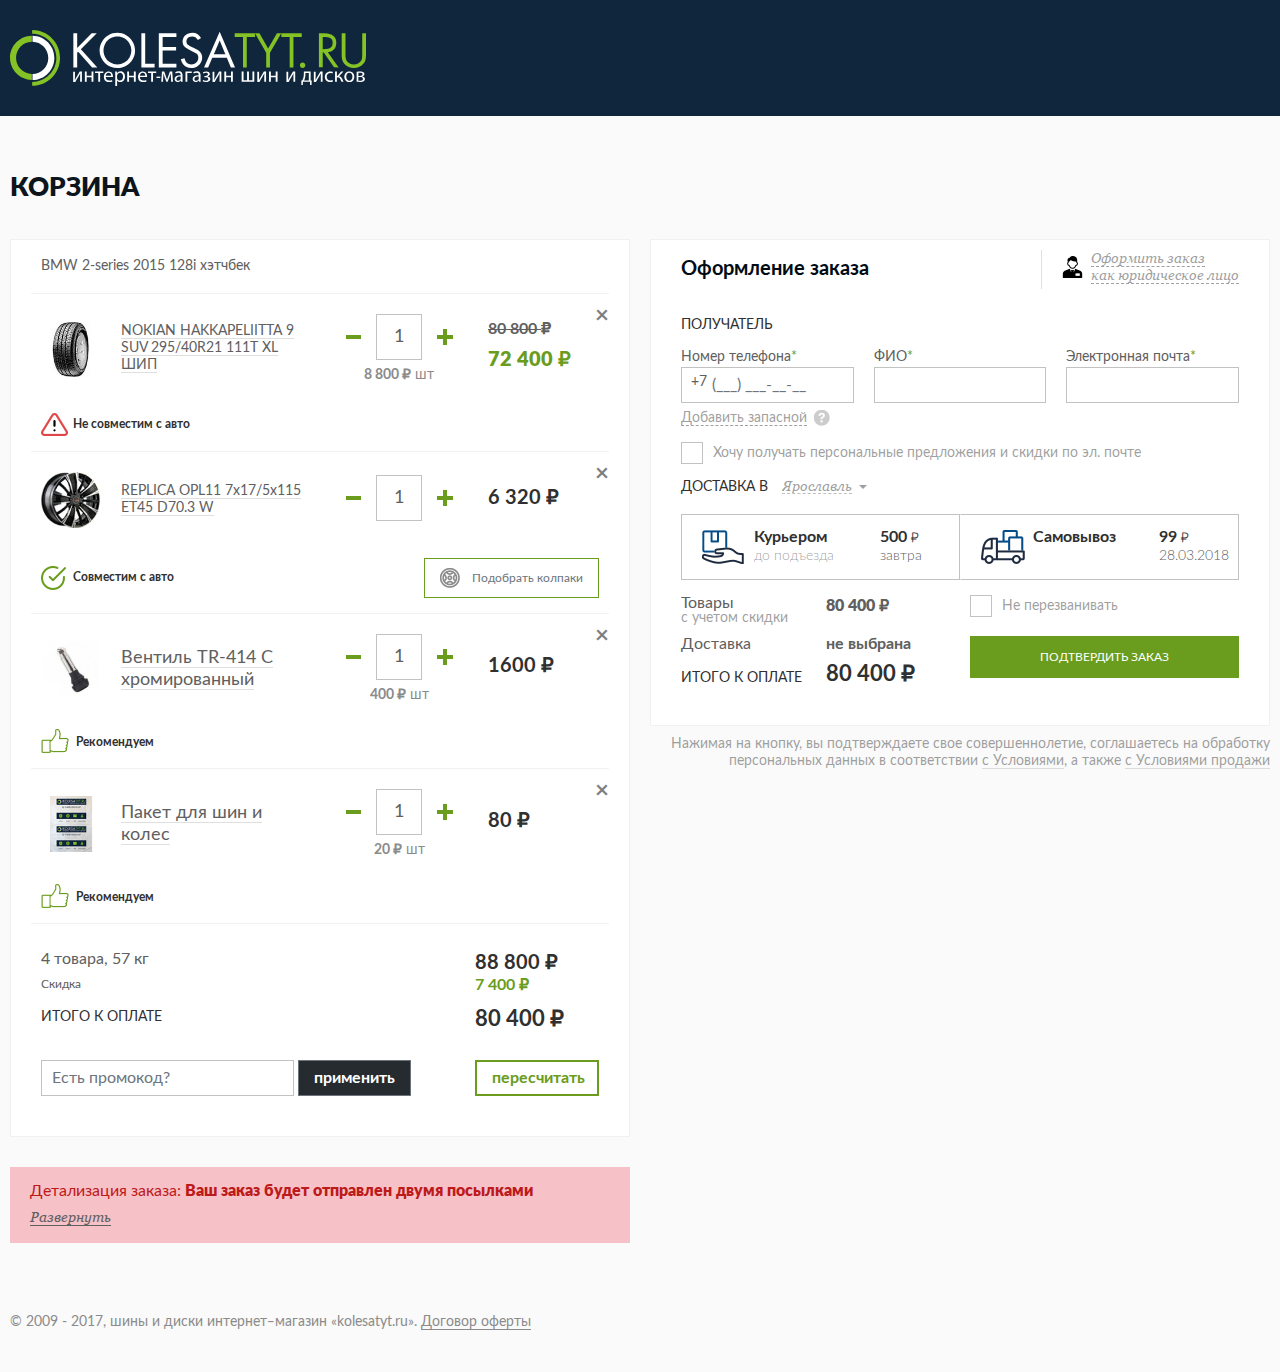
==== commit 1d0fe43e: "btn-sm" ====
--- a/index.html
+++ b/index.html
@@ -130,10 +130,10 @@
                         </div>
                       </div>
                       <div class="col-12 col-sm-auto">
-                        <a href="#" class="goods__caps add-goods-btn btn btn-outline-primary collapsed" data-toggle="collapse" data-target="#scroll-down2" aria-expanded="false" aria-controls="scroll-down2">
+                        <a href="#" class="goods__caps add-goods-btn btn btn-outline-primary collapsed text-secondary" data-toggle="collapse" data-target="#scroll-down2" aria-expanded="false" aria-controls="scroll-down2">
                           <span class="icon-caps mr-2"></span>
-                          <em>Подобрать колпаки</em>
-                          <em>Скрыть колпаки</em>
+                          <span class="small collapsed-text">Подобрать колпаки</span>
+                          <span class="small collapse-text">Скрыть колпаки</span>
                         </a>
                       </div>
                     </div>
@@ -151,7 +151,7 @@
                               <b class="pt-2">1 937 <i class="rub">&#8381;</i></b>
                             </div>
                           </div>
-                          <button class="btn btn-sm btn-block font-weight-normal">в корзину</button>
+                          <button class="btn btn-primary btn-sm btn-block">в корзину</button>
                         </li>
                         <li>
                           <div class="row no-gutters mb-3">
@@ -165,7 +165,7 @@
                               <b class="pt-2">1 937 <i class="rub">&#8381;</i></b>
                             </div>
                           </div>
-                          <button class="btn btn-sm btn-block font-weight-normal">в корзину</button>
+                          <button class="btn btn-primary btn-sm btn-block">в корзину</button>
                         </li>
                         <li>
                           <div class="row no-gutters mb-3">
@@ -179,7 +179,7 @@
                               <b class="pt-2">1 937 <i class="rub">&#8381;</i></b>
                             </div>
                           </div>
-                          <button class="btn btn-sm btn-block font-weight-normal">в корзину</button>
+                          <button class="btn btn-primary btn-sm btn-block">в корзину</button>
                         </li>
                         <li>
                           <div class="row no-gutters mb-3">
@@ -193,7 +193,7 @@
                               <b class="pt-2">1 937 <i class="rub">&#8381;</i></b>
                             </div>
                           </div>
-                          <button class="btn btn-sm btn-block font-weight-normal">в корзину</button>
+                          <button class="btn btn-primary btn-sm btn-block">в корзину</button>
                         </li>
                         <li>
                           <div class="row no-gutters mb-3">
@@ -207,7 +207,7 @@
                               <b class="pt-2">1 937 <i class="rub">&#8381;</i></b>
                             </div>
                           </div>
-                          <button class="btn btn-sm btn-block font-weight-normal">в корзину</button>
+                          <button class="btn btn-primary btn-sm btn-block">в корзину</button>
                         </li>
                       </ul>
 
--- a/f/css/main.css
+++ b/f/css/main.css
@@ -207,10 +207,8 @@
   -moz-user-select: none;
   -ms-user-select: none;
   user-select: none;
-  border: 1px solid transparent;
   border-radius: 0;
   background: transparent;
-  color: #fff;
   line-height: 1;
   padding: 9px 15px;
   -webkit-transition: color 0.15s ease-in-out, background-color 0.15s ease-in-out;
@@ -220,30 +218,48 @@
   .btn:focus, .btn:active {
     box-shadow: none !important; }
   .btn-primary {
-    background: #6A9C1D; }
-    .btn-primary:hover, .btn-primary:focus, .btn-primary:active {
+    background: #6A9C1D;
+    border-color: #6A9C1D; }
+    .btn-primary:focus, .btn-primary:active {
+      background: #6A9C1D !important;
+      border-color: #6A9C1D !important; }
+    .btn-primary:hover {
       background: #6A9C1D !important;
       color: #fff;
-      border-color: #6A9C1D !important; }
+      border-color: #6A9C1D; }
   .btn-lg {
     padding: 14px 25px;
     font-weight: normal; }
+  .btn-sm {
+    font-size: 14px;
+    line-height: 13px;
+    padding-top: 6px;
+    padding-bottom: 6px; }
   .btn-secondary {
     background: #262b2f; }
   .btn-outline-primary {
     background: none;
     border: 1px solid #6A9C1D;
     color: #6A9C1D; }
-    .btn-outline-primary:hover, .btn-outline-primary:focus, .btn-outline-primary:active {
+    .btn-outline-primary:hover {
       background: #6A9C1D !important;
-      color: #fff;
+      color: #fff !important;
       border-color: #6A9C1D !important; }
     .btn-outline-primary.border-2 {
       border-width: 2px;
       padding: 8px 15px; }
 
 .small {
-  font-size: 14px; }
+  font-size: 12px; }
+
+a.text-secondary:hover {
+  color: #fff !important; }
+
+[aria-expanded="true"] .collapsed-text {
+  display: none; }
+
+[aria-expanded="false"] .collapse-text {
+  display: none; }
 
 input[type='text'].form-control,
 input[type='number'].form-control,
@@ -1048,21 +1064,6 @@
     color: #303030;
     display: inline-block;
     vertical-align: top; }
-  .goods__caps {
-    color: #303030;
-    font-size: 12px;
-    line-height: 14px; }
-
-.add-goods-btn em {
-  font-style: normal; }
-  .add-goods-btn em:first-of-type {
-    display: none; }
-
-.add-goods-btn.collapsed em:last-of-type {
-  display: none; }
-
-.add-goods-btn.collapsed em:first-of-type {
-  display: inline-block; }
 
 .add-goods__img {
   width: 55px; }
@@ -1084,11 +1085,6 @@
       font-size: 14px;
       line-height: 13px;
       color: #303030; }
-    .add-goods-slider li .btn {
-      font-size: 14px;
-      line-height: 13px;
-      padding-top: 6px;
-      padding-bottom: 6px; }
   .add-goods-slider .slick-list {
     margin: 0 -20px; }
   .add-goods-slider .slick-slide {
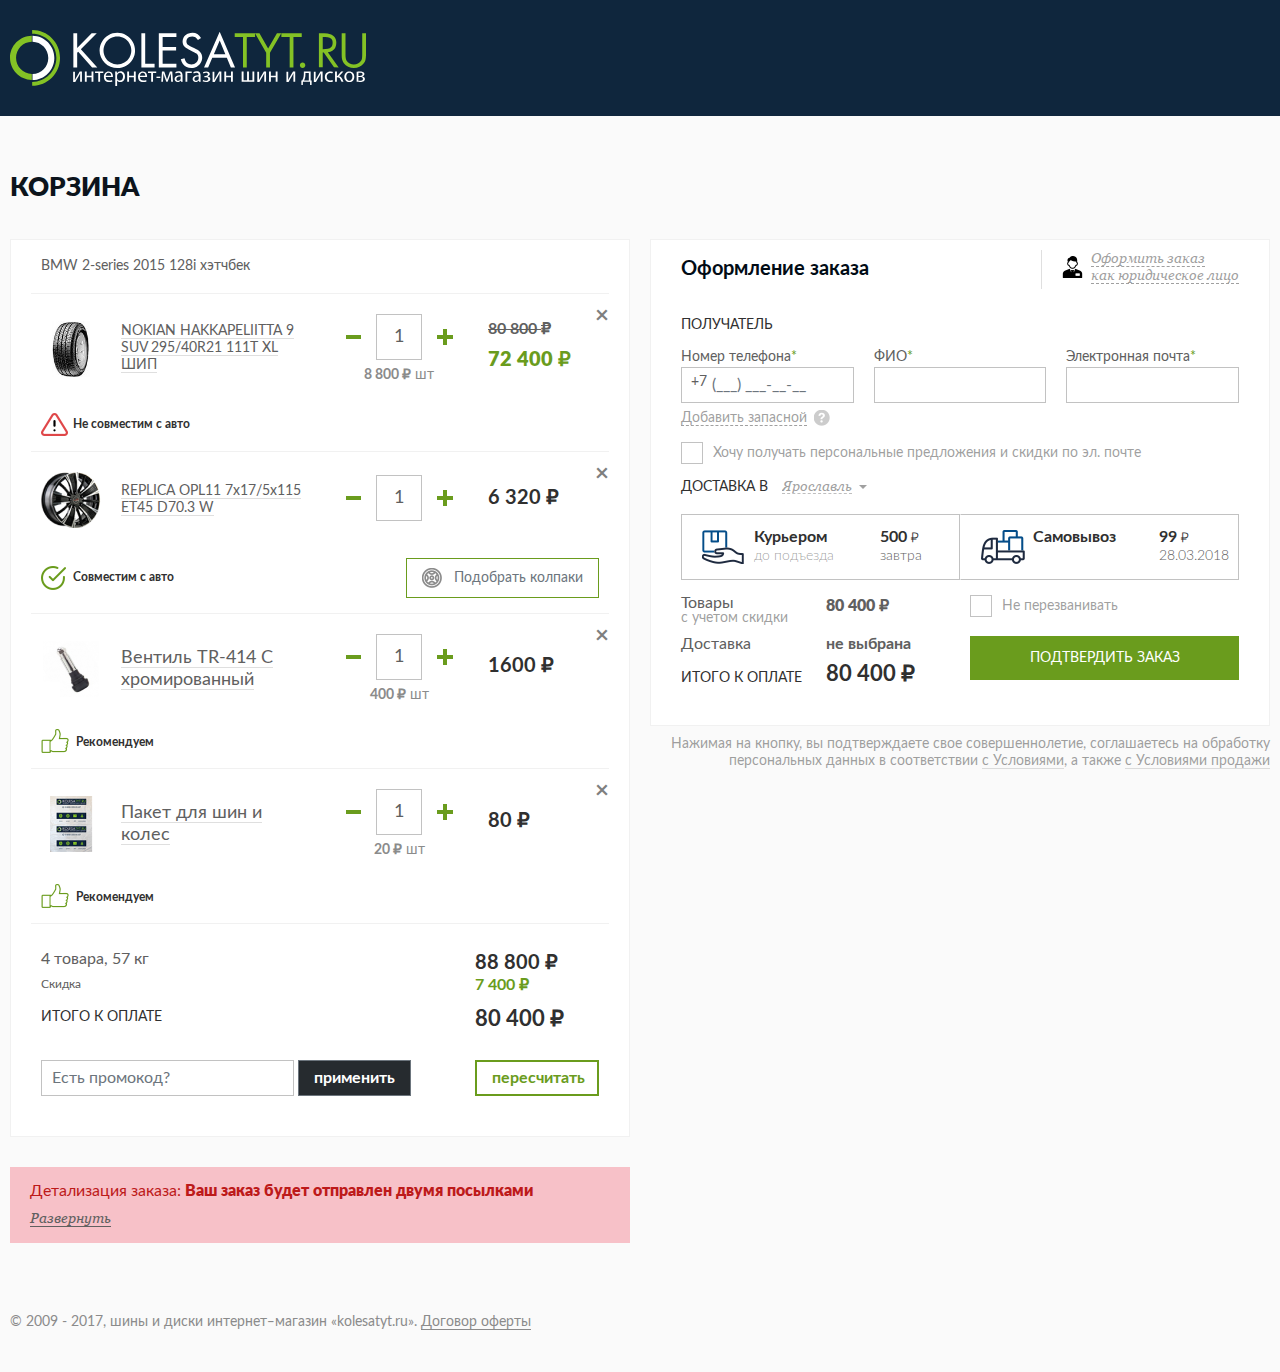
==== commit 91be4370: "+" ====
--- a/index.html
+++ b/index.html
@@ -364,8 +364,8 @@
                     <strong>Ваш заказ будет отправлен двумя посылками</strong>
                   </p>
                   <a href="#" class="collapsed font-georgia" data-toggle="collapse" data-target="#scroll-down1" aria-expanded="false" aria-controls="scroll-down1">
-                    <em>Развернуть</em>
-                    <em>Скрыть</em>
+                    <em class="collapsed-text">Развернуть</em>
+                    <em class="collapse-text">Скрыть</em>
                   </a>
                 </div>
                 <div class="collapse" id="scroll-down1">
--- a/f/css/main.css
+++ b/f/css/main.css
@@ -249,8 +249,8 @@
       border-width: 2px;
       padding: 8px 15px; }
 
-.small {
-  font-size: 12px; }
+small, .small {
+  font-size: 0.875em; }
 
 a.text-secondary:hover {
   color: #fff !important; }
@@ -1143,15 +1143,7 @@
       font-size: 14px;
       line-height: 16px; }
       .alert__title a em {
-        border-bottom: 1px solid;
-        display: none;
-        vertical-align: top; }
-        .alert__title a em:last-of-type {
-          display: inline-block; }
-      .alert__title a.collapsed em {
-        display: inline-block; }
-        .alert__title a.collapsed em:last-of-type {
-          display: none; }
+        border-bottom: 1px solid; }
   .alert-danger {
     background: transparent; }
   .alert-danger .alert__title {
